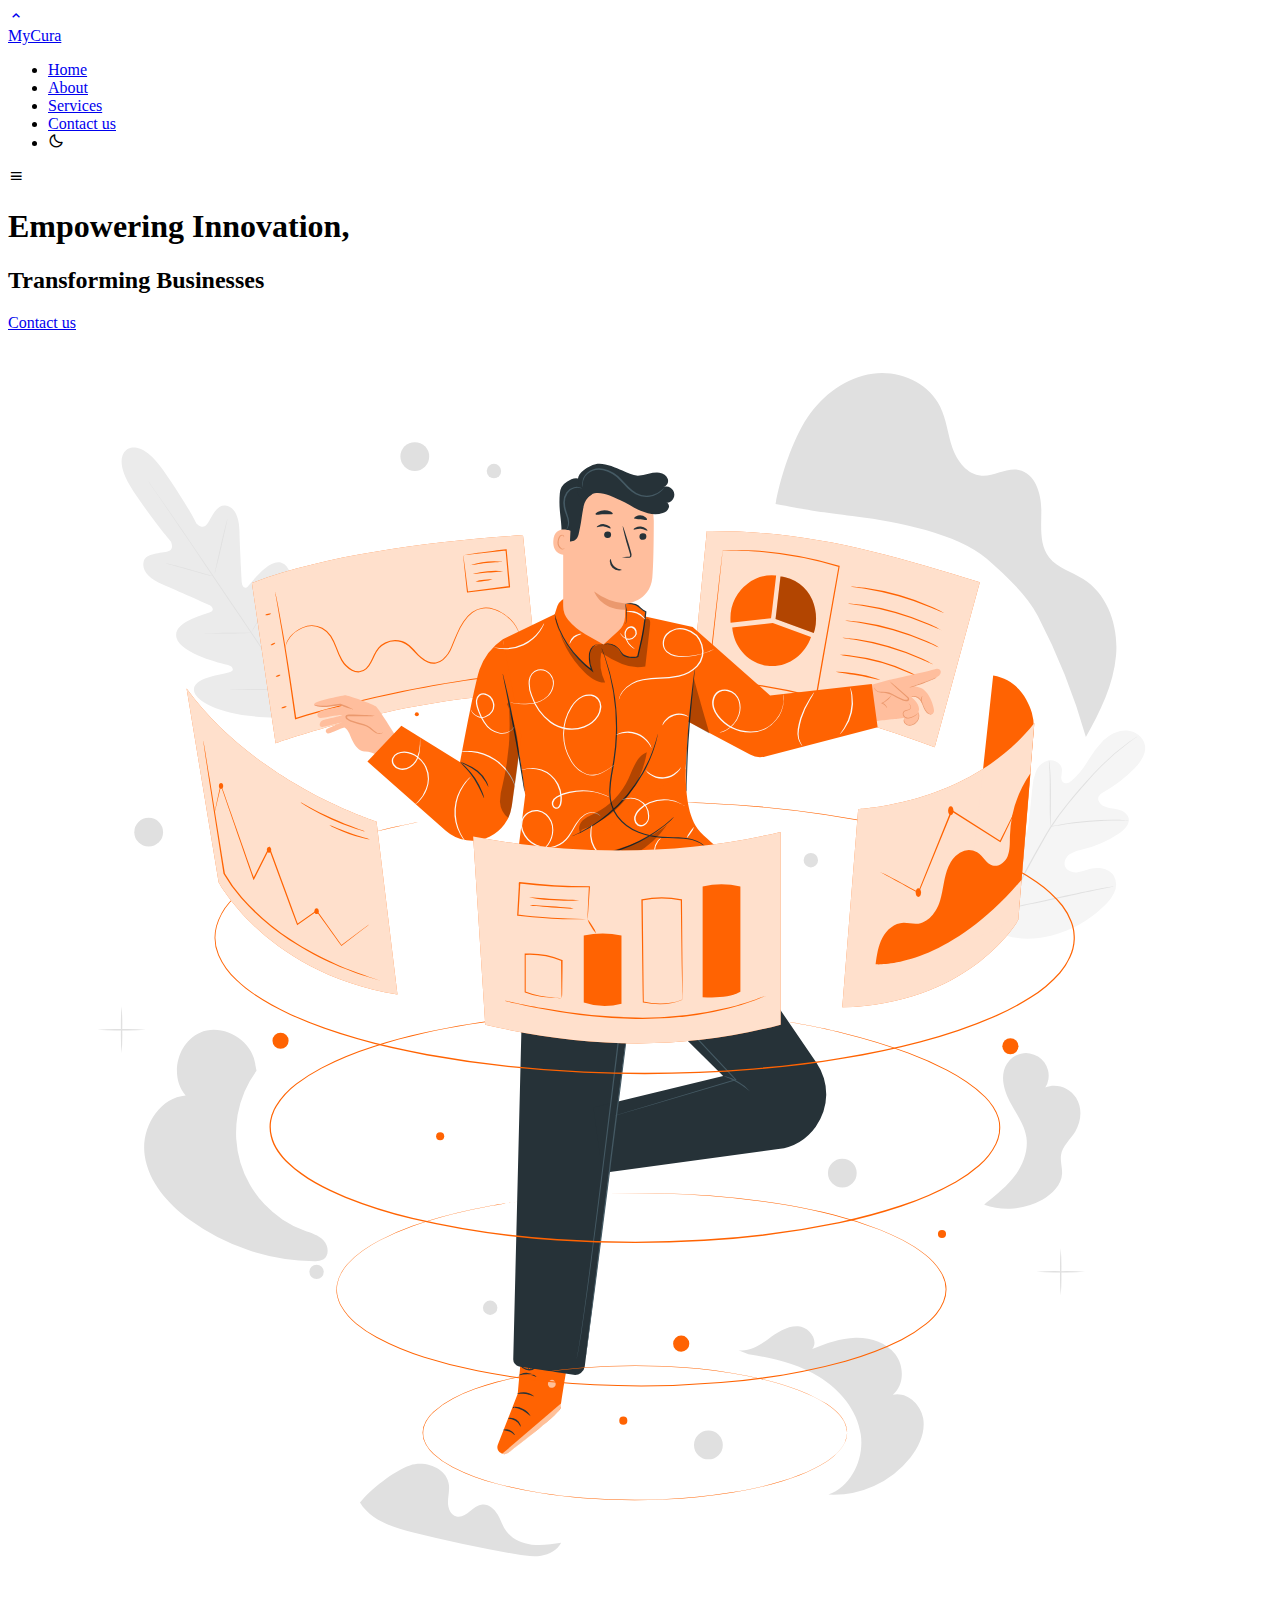
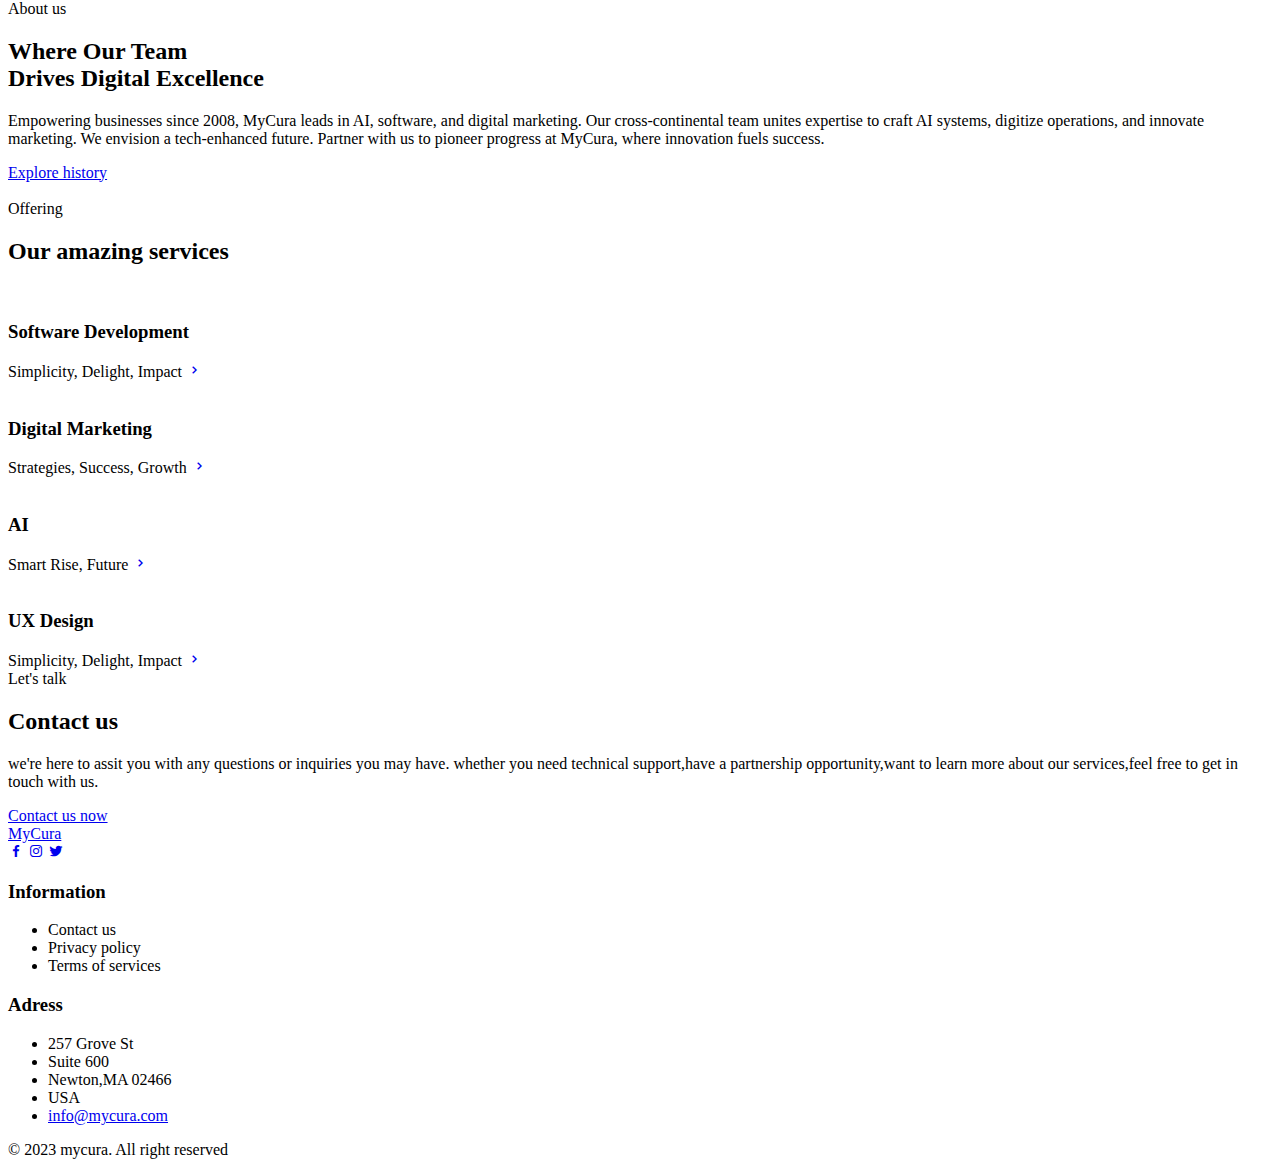
==== Mycura/index.html @ ede81f95 "next set of error fixes" ====
<!DOCTYPE html>
<html lang="en">
    <head>
        <meta charset="UTF-8">
        <meta name="viewport" content="width=device-width, initial-scale=1.0">

        <!--========== BOX ICONS ==========-->
        <link href='https://cdn.jsdelivr.net/npm/boxicons@2.0.5/css/boxicons.min.css' rel='stylesheet'>

        <!--========== CSS ==========-->
        <link rel="stylesheet" href="assets/css/styles.css">
        <a href="https://storyset.com/data"></a>

        <title>MyCura Technologies</title>
    </head>
    <body>

        <!--========== SCROLL TOP ==========-->
        <a href="#" class="scrolltop" id="scroll-top">
            
            <i class='bx bx-chevron-up scrolltop__icon'></i>
        </a>

        <!--========== HEADER ==========-->
        <header class="l-header" id="header">
            <nav class="nav bd-container">
                <a href="#" class="nav__logo">MyCura</a>

                <div class="nav__menu" id="nav-menu">
                    <ul class="nav__list">
                        <li class="nav__item"><a href="#home" class="nav__link active-link">Home</a></li>
                        <li class="nav__item"><a href="#about" class="nav__link">About</a></li>
                        <li class="nav__item"><a href="#services" class="nav__link">Services</a></li>
                     <li class="nav__item"><a href="#contact" class="nav__link">Contact us</a></li>

                        <li><i class='bx bx-moon change-theme' id="theme-button"></i></li>
                    </ul>
                </div>

                <div class="nav__toggle" id="nav-toggle">
                    <i class='bx bx-menu'></i>
                </div>
            </nav>
        </header>

        <main class="l-main">
            <!--========== HOME ==========-->
            <section class="home" id="home">
                <div class="home__container bd-container bd-grid">
                    <div class="home__data">
                       
                        <h1 class="home__title">Empowering Innovation,</h1>
                        <h2 class="home__subtitle">Transforming Businesses</h2>
                        <a href="#" class="button">Contact us</a>
                        
                   
                    </div>

                    <svg class="animated" id="freepik_stories-visual-data" xmlns="http://www.w3.org/2000/svg" viewBox="0 0 500 500" version="1.1" xmlns:xlink="http://www.w3.org/1999/xlink" xmlns:svgjs="http://svgjs.com/svgjs"><style>svg#freepik_stories-visual-data:not(.animated) .animable {opacity: 0;}svg#freepik_stories-visual-data.animated #freepik--background-complete--inject-5 {animation: 1s 1 forwards cubic-bezier(.36,-0.01,.5,1.38) zoomIn;animation-delay: 0s;}svg#freepik_stories-visual-data.animated #freepik--back-screens--inject-5 {animation: 1s 1 forwards cubic-bezier(.36,-0.01,.5,1.38) slideRight,3s Infinite  linear floating;animation-delay: 0s,1s;}svg#freepik_stories-visual-data.animated #freepik--Character--inject-5 {animation: 1s 1 forwards cubic-bezier(.36,-0.01,.5,1.38) slideUp,6s Infinite  linear floating;animation-delay: 0s,1s;}svg#freepik_stories-visual-data.animated #freepik--Lines--inject-5 {animation: 1s 1 forwards cubic-bezier(.36,-0.01,.5,1.38) lightSpeedRight;animation-delay: 0s;}svg#freepik_stories-visual-data.animated #freepik--front-screens--inject-5 {animation: 1s 1 forwards cubic-bezier(.36,-0.01,.5,1.38) slideUp,3s Infinite  linear floating;animation-delay: 0s,1s;}            @keyframes zoomIn {                0% {                    opacity: 0;                    transform: scale(0.5);                }                100% {                    opacity: 1;                    transform: scale(1);                }            }                    @keyframes slideRight {                0% {                    opacity: 0;                    transform: translateX(30px);                }                100% {                    opacity: 1;                    transform: translateX(0);                }            }                    @keyframes floating {                0% {                    opacity: 1;                    transform: translateY(0px);                }                50% {                    transform: translateY(-10px);                }                100% {                    opacity: 1;                    transform: translateY(0px);                }            }                    @keyframes slideUp {                0% {                    opacity: 0;                    transform: translateY(30px);                }                100% {                    opacity: 1;                    transform: inherit;                }            }                    @keyframes lightSpeedRight {              from {                transform: translate3d(50%, 0, 0) skewX(-20deg);                opacity: 0;              }              60% {                transform: skewX(10deg);                opacity: 1;              }              80% {                transform: skewX(-2deg);              }              to {                opacity: 1;                transform: translate3d(0, 0, 0);              }            }        </style><g id="freepik--background-complete--inject-5" class="animable" style="transform-origin: 242.574px 250.272px;"><path d="M124.85,359.34c-2-2.1-4.95-2.9-7.67-3.9A41.21,41.21,0,0,1,98.3,292.26l-.41-2.11c-.93-9.86-12.83-16.92-21.93-13S63.78,294.52,70.28,302c-10.67.88-17.73,13-16.22,23.65s9.26,19.3,17.9,25.63a84.74,84.74,0,0,0,49.21,16.26,6.82,6.82,0,0,0,3.5-.63C127.17,365.44,126.85,361.45,124.85,359.34Z" style="fill: rgb(224, 224, 224); transform-origin: 90.1524px 321.807px;" id="elyvvhpusymaf" class="animable"></path><path d="M422.2,316.21c2.45-4,2.8-9.35.31-13.31s-7.95-5.95-12.2-4a8.93,8.93,0,0,0-15.16-9.45c-2.84,4.39-1.34,10.28,1.1,14.91s5.79,9,6.59,14.13-1.2,10.68-4.36,15-7.37,7.7-11.54,11l-.79.76a28.66,28.66,0,0,0,23-2c3.92-2.17,7.55-5.76,7.81-10.23.14-2.5-.79-5-.41-7.48C417.06,322,420.26,319.36,422.2,316.21Z" style="fill: rgb(224, 224, 224); transform-origin: 405.183px 316.01px;" id="elojqt9mb0gye" class="animable"></path><path d="M207.15,479.69c-3.89-.48-7.79-2.18-10.08-5.36-1.46-2-2.17-4.52-3.44-6.68s-3.48-4.11-6-3.87c-3.86.38-6.47,5.72-10.24,4.78-2.26-.57-3.34-3.23-3.35-5.56s.66-4.66.37-7c-.81-6.51-9.17-9.71-15.41-7.67s-15.7,9.55-19.77,14.7c4.28,7.11,13.05,9.87,21.09,11.89q20.25,5.07,40.85,8.61c3.22.55,6.51,1.08,9.73.57s6.43-2.22,7.92-5.12C215,479.59,211,480.18,207.15,479.69Z" style="fill: rgb(224, 224, 224); transform-origin: 179.025px 466.013px;" id="el5bj092kl41" class="animable"></path><path d="M362,429.55c-1-5.56-6.54-10.46-12-9.18,4.56-3.76,4.59-11.32,1-16s-9.88-6.71-15.79-6.53-11.58,2.25-17.06,4.45c2.69-3.42-1.25-8.76-5.59-9s-8.23,2.47-11.76,5-7.59,5.16-11.89,4.49l4,1.62c9.65,1.46,19.38,3.71,27.73,8.75s15.24,13.26,16.68,22.91-3.64,20.45-12.79,23.83A38.81,38.81,0,0,0,357,445.21C360.44,440.75,363,435.1,362,429.55Z" style="fill: rgb(224, 224, 224); transform-origin: 325.564px 426.609px;" id="eltvcny2u98nh" class="animable"></path><path d="M44.93,285.35a84.65,84.65,0,0,1-.26-9.31,84.77,84.77,0,0,1,.26-9.32,81.89,81.89,0,0,1,.26,9.32A81.78,81.78,0,0,1,44.93,285.35Z" style="fill: rgb(224, 224, 224); transform-origin: 44.9317px 276.035px;" id="eljf4ru6s0dsf" class="animable"></path><path d="M54.56,276a90.5,90.5,0,0,1-9.63.26,90.39,90.39,0,0,1-9.62-.26,87.31,87.31,0,0,1,9.62-.26A87.43,87.43,0,0,1,54.56,276Z" style="fill: rgb(224, 224, 224); transform-origin: 44.935px 275.998px;" id="elkid0n9p28vf" class="animable"></path><path d="M416.42,381.09a81.78,81.78,0,0,1-.26-9.31,81.89,81.89,0,0,1,.26-9.32,84.77,84.77,0,0,1,.26,9.32A84.65,84.65,0,0,1,416.42,381.09Z" style="fill: rgb(224, 224, 224); transform-origin: 416.418px 371.775px;" id="elti7u14upne" class="animable"></path><path d="M426.05,371.77a86,86,0,0,1-9.63.27,85.83,85.83,0,0,1-9.63-.27,90.5,90.5,0,0,1,9.63-.26A90.66,90.66,0,0,1,426.05,371.77Z" style="fill: rgb(224, 224, 224); transform-origin: 416.42px 371.776px;" id="el64mkdp900qn" class="animable"></path><path d="M359.91,61.45a81.89,81.89,0,0,1-.26-9.32,81.78,81.78,0,0,1,.26-9.31,84.65,84.65,0,0,1,.26,9.31A84.77,84.77,0,0,1,359.91,61.45Z" style="fill: rgb(224, 224, 224); transform-origin: 359.908px 52.135px;" id="elcuvcptunuk4" class="animable"></path><path d="M369.54,52.13a87.43,87.43,0,0,1-9.63.26,87.43,87.43,0,0,1-9.63-.26,90.5,90.5,0,0,1,9.63-.26A90.5,90.5,0,0,1,369.54,52.13Z" style="fill: rgb(224, 224, 224); transform-origin: 359.91px 52.1317px;" id="el4ksfc9bit5u" class="animable"></path><circle cx="55.65" cy="197.85" r="5.69" style="fill: rgb(224, 224, 224); transform-origin: 55.65px 197.85px;" id="el4n1tuqwr0mk" class="animable"></circle><path d="M282.76,440.24a5.7,5.7,0,1,1-5.7-5.69A5.69,5.69,0,0,1,282.76,440.24Z" style="fill: rgb(224, 224, 224); transform-origin: 277.06px 440.25px;" id="ellx6l3c2rf4" class="animable"></path><path d="M335.72,332.68A5.69,5.69,0,1,1,330,327,5.69,5.69,0,0,1,335.72,332.68Z" style="fill: rgb(224, 224, 224); transform-origin: 330.03px 332.69px;" id="elgwwwmazr1io" class="animable"></path><path d="M166.61,49.26a5.69,5.69,0,1,1-5.69-5.69A5.69,5.69,0,0,1,166.61,49.26Z" style="fill: rgb(224, 224, 224); transform-origin: 160.92px 49.26px;" id="elmjp1qch94tr" class="animable"></path><circle cx="190.73" cy="385.97" r="2.85" style="fill: rgb(224, 224, 224); transform-origin: 190.73px 385.97px;" id="eldj077oz3dmu" class="animable"></circle><path d="M124.91,371.77a2.85,2.85,0,1,1-2.85-2.84A2.84,2.84,0,0,1,124.91,371.77Z" style="fill: rgb(224, 224, 224); transform-origin: 122.06px 371.78px;" id="elxh9qtbtsgy" class="animable"></path><path d="M195.07,55a2.85,2.85,0,1,1-2.85-2.85A2.86,2.86,0,0,1,195.07,55Z" style="fill: rgb(224, 224, 224); transform-origin: 192.22px 55px;" id="elspmdix4jqdn" class="animable"></path><path d="M320.43,208.94a2.85,2.85,0,1,1-2.85-2.85A2.85,2.85,0,0,1,320.43,208.94Z" style="fill: rgb(224, 224, 224); transform-origin: 317.58px 208.94px;" id="elk2pabve3tr" class="animable"></path><path d="M47.13,46.5s-6.34,3.27,2.54,16.55,14.7,19.68,14.7,19.68,1.67,3.13-1,4-8.89.59-9.72,4.11,2.07,6.66,7.58,9S78.56,107.5,79.64,108s2.21,1.89.46,2.76S64.85,114.67,66.68,121s18.21,10.18,20,10.64,2.28,1.13,2.25,2.08-4.67,1.55-8.47,2.57-8,2.88-6.68,6.44,11.57,10.16,34.42,9.7l10.57-.9,4.68-9.58c8.77-21.1,6.35-33,3.53-35.59s-6.09.7-8.43,3.87-4.59,7.27-5.49,7-1.34-1-1.11-2.86,2.61-18.48-2.61-22.49-13,7.45-14.43,8.77-2.33-.29-2.4-1.45S91.68,84.92,91.56,79,89.71,69.17,86,68.64,80.38,74,78.62,76.19s-4.07-.48-4.07-.48-3.84-7.76-13-20.87S47,46.58,47,46.58" style="fill: rgb(235, 235, 235); transform-origin: 87.2542px 99.0779px;" id="elphsydgtcgkd" class="animable"></path><path d="M119.6,153.93c-6.66-9.65-18.2-27-28.2-41.87s-19-28.28-25.65-38L57.91,62.62c-.92-1.34-1.63-2.39-2.13-3.11-.23-.36-.42-.63-.55-.82s-.17-.29-.17-.29l.2.27.58.8L58,62.55c1.89,2.68,4.59,6.58,7.92,11.41C72.6,83.61,81.69,97,91.68,111.88s21.51,32.23,28.12,41.92" style="fill: rgb(224, 224, 224); transform-origin: 87.43px 106.165px;" id="eld1qpprx56r" class="animable"></path><path d="M62.26,91.5a3.41,3.41,0,0,1,.76.12c.48.09,1.18.25,2,.46,1.71.4,4.07,1,6.65,1.76l6.62,1.91,2,.57a2.61,2.61,0,0,1,.73.24,3.57,3.57,0,0,1-.76-.12c-.48-.09-1.18-.25-2-.46-1.71-.43-4.06-1.08-6.65-1.82L65,92.3l-2-.56A3.64,3.64,0,0,1,62.26,91.5Z" style="fill: rgb(224, 224, 224); transform-origin: 71.64px 94.03px;" id="elgm1uih8y2u" class="animable"></path><path d="M81.7,95.8c-.08,0,1-4.93,2.4-11s2.64-10.92,2.72-10.9-1,4.94-2.4,11S81.79,95.82,81.7,95.8Z" style="fill: rgb(224, 224, 224); transform-origin: 84.26px 84.85px;" id="elt7z09z043oe" class="animable"></path><path d="M96,119.3a3,3,0,0,1,.35-.7l1-1.86c.88-1.57,2.09-3.74,3.34-6.18s2.3-4.69,3-6.32l.89-1.94a3.53,3.53,0,0,1,.36-.69,3.22,3.22,0,0,1-.24.74c-.18.48-.45,1.15-.8,2-.69,1.66-1.72,3.93-3,6.38s-2.49,4.61-3.42,6.15c-.47.77-.86,1.38-1.14,1.8A4,4,0,0,1,96,119.3Z" style="fill: rgb(224, 224, 224); transform-origin: 100.47px 110.455px;" id="elsejrz66tdx9" class="animable"></path><path d="M77.58,119.28a2.85,2.85,0,0,1,.72-.07l2-.08c1.67,0,4-.09,6.5-.12s4.83,0,6.49,0l2,0a3.13,3.13,0,0,1,.72,0,3,3,0,0,1-.72.07l-2,.08c-1.67.05-4,.1-6.5.13s-4.83,0-6.49,0l-2,0A3.42,3.42,0,0,1,77.58,119.28Z" style="fill: rgb(224, 224, 224); transform-origin: 86.795px 119.147px;" id="el1ds4s23q84i" class="animable"></path><path d="M87.58,141.63a5,5,0,0,1,.92-.08l2.52-.11c2.13-.08,5.07-.16,8.32-.23s6.19-.11,8.32-.13h2.53a6.12,6.12,0,0,1,.92,0,3.65,3.65,0,0,1-.92.09l-2.52.1c-2.13.08-5.07.16-8.32.23s-6.19.12-8.33.13H88.5A5.2,5.2,0,0,1,87.58,141.63Z" style="fill: rgb(224, 224, 224); transform-origin: 99.345px 141.357px;" id="elft1zxx9srwb" class="animable"></path><path d="M110.55,141a5.74,5.74,0,0,1,.42-.9l1.24-2.4c1.05-2,2.48-4.83,4-8s2.78-6,3.69-8.1l1.09-2.48a6.17,6.17,0,0,1,.43-.89,5.83,5.83,0,0,1-.31.94c-.23.6-.56,1.46-1,2.52-.86,2.11-2.11,5-3.62,8.16s-3,5.94-4.06,7.94c-.56,1-1,1.8-1.34,2.35A5.63,5.63,0,0,1,110.55,141Z" style="fill: rgb(224, 224, 224); transform-origin: 115.985px 129.615px;" id="el813k18me9q" class="animable"></path><path d="M390.5,237c-11.27-9.83-12.34-25.93-10.32-40.09.33-2.37.34-4.9,1.7-6.86s4.14-3.1,6.15-1.87c1.67,1,2.22,3.15,3,5a14,14,0,0,0,5,5.91c1.43.95,3.25,1.63,4.83,1,2.17-.9,2.71-3.7,2.95-6.07q.68-6.6,1.34-13.2a22,22,0,0,1,1.47-6.93,7.35,7.35,0,0,1,5.13-4.45c2.31-.39,4.95,1.21,5.17,3.57a20.83,20.83,0,0,1-.25,2.94,2.49,2.49,0,0,0,1.2,2.49,2.85,2.85,0,0,0,2.71-.8,31.48,31.48,0,0,0,6.55-7.9,43.74,43.74,0,0,1,6.2-8.2c2.49-2.36,5.77-4.09,9.17-3.92s6.77,2.65,7.27,6-1.81,6.59-4.21,9.05a52.84,52.84,0,0,1-12.09,9.27,4.42,4.42,0,0,0-2.05,1.78c-.68,1.52.64,3.24,2.14,3.92,1.69.78,3.62.8,5.44,1.22s3.72,1.44,4.23,3.25c.71,2.52-1.58,4.83-3.75,6.27a45.27,45.27,0,0,1-14.18,6.27,15.33,15.33,0,0,0-5.22,1.88c-1.53,1.06-2.61,3.09-1.94,4.85s2.78,2.52,4.64,2.38a33.47,33.47,0,0,0,5.39-1.42c3.37-.88,7.53-.2,9.31,2.82a7.53,7.53,0,0,1,.08,6.69,17.37,17.37,0,0,1-4.2,5.45,45.76,45.76,0,0,1-20.84,11.52c-7.8,1.8-14.85,1.75-22-1.79" style="fill: rgb(245, 245, 245); transform-origin: 414.597px 198.798px;" id="elfd62erxgrik" class="animable"></path><path d="M395.13,228.47A211.38,211.38,0,0,1,406,206.61l3.14-5.58c1-1.83,2.06-3.64,3.17-5.36a107.59,107.59,0,0,1,7-9.48c2.36-2.9,4.7-5.58,6.91-8.06s4.33-4.75,6.34-6.74a85.09,85.09,0,0,1,10.17-8.68c1.28-.92,2.3-1.61,3-2.06l.79-.52.28-.16a1.31,1.31,0,0,1-.25.2l-.77.55c-.68.48-1.68,1.19-2.94,2.13a90.07,90.07,0,0,0-10.06,8.76c-2,2-4.08,4.28-6.28,6.76s-4.53,5.17-6.87,8.08a106.42,106.42,0,0,0-6.91,9.46c-1.1,1.7-2.12,3.5-3.15,5.34l-3.14,5.58a219.26,219.26,0,0,0-10.85,21.8" style="fill: rgb(224, 224, 224); transform-origin: 420.965px 194.3px;" id="elo3bjzj3le5i" class="animable"></path><path d="M412.41,195.67a4.92,4.92,0,0,1-.12-1c-.06-.67-.1-1.63-.14-2.83-.08-2.38-.08-5.68-.07-9.31s0-6.93-.14-9.31c-.06-1.19-.11-2.15-.16-2.81a4.85,4.85,0,0,1,0-1,4.5,4.5,0,0,1,.19,1c.1.66.2,1.62.29,2.81.2,2.38.3,5.68.28,9.33s0,6.83-.06,9.31v2.82A5.34,5.34,0,0,1,412.41,195.67Z" style="fill: rgb(224, 224, 224); transform-origin: 412.148px 182.54px;" id="elxivwyzn5atf" class="animable"></path><path d="M443.35,193.27a6.79,6.79,0,0,1-1.22,0c-.79,0-1.93,0-3.33,0-2.81,0-6.69.14-11,.48s-8.14.82-10.92,1.25c-1.39.2-2.51.4-3.29.53a6.63,6.63,0,0,1-1.21.16,5.86,5.86,0,0,1,1.18-.33c.77-.18,1.89-.43,3.28-.67,2.77-.51,6.64-1,10.93-1.38a107.27,107.27,0,0,1,11-.35c1.41,0,2.55.1,3.34.17A6,6,0,0,1,443.35,193.27Z" style="fill: rgb(224, 224, 224); transform-origin: 427.865px 194.315px;" id="elh37pq1t1ty" class="animable"></path><path d="M395.56,228a1.79,1.79,0,0,1-.17-.39c-.1-.31-.24-.69-.4-1.15-.34-1-.8-2.47-1.34-4.29-1.09-3.63-2.44-8.69-3.85-14.3s-2.71-10.69-3.72-14.34c-.49-1.77-.9-3.23-1.21-4.32-.13-.47-.23-.86-.32-1.18a2,2,0,0,1-.09-.42,1.34,1.34,0,0,1,.17.4l.4,1.15c.35,1,.81,2.47,1.35,4.28,1.09,3.64,2.43,8.7,3.84,14.31s2.71,10.68,3.72,14.34c.5,1.77.91,3.23,1.21,4.32l.33,1.17A1.23,1.23,0,0,1,395.56,228Z" style="fill: rgb(224, 224, 224); transform-origin: 390.01px 207.805px;" id="elwsmqv1dihb" class="animable"></path><path d="M437.27,219.31a2.52,2.52,0,0,1-.42.12l-1.21.26-4.47.94c-3.77.79-9,1.94-14.71,3.21s-10.95,2.39-14.74,3.1c-1.9.35-3.43.63-4.5.79l-1.23.19a1.17,1.17,0,0,1-.43,0l.42-.12,1.21-.26,4.47-.94c3.77-.79,9-1.94,14.71-3.22s10.95-2.38,14.74-3.09c1.9-.36,3.43-.63,4.5-.79l1.23-.19A1.17,1.17,0,0,1,437.27,219.31Z" style="fill: rgb(224, 224, 224); transform-origin: 416.415px 223.615px;" id="el8sf21xi4e4" class="animable"></path><path d="M303.63,68c1.81-10.42,6.78-25.65,12.73-34.39S331.48,18,342,16.5,364,20,368.7,29.43c2.53,5.07,3,10.91,4.84,16.26s5.88,10.72,11.53,11.15c5,.39,9.83-3.22,14.75-2.26,6.42,1.25,8.89,9.15,8.93,15.68s-.9,13.79,3.12,18.94c3.28,4.22,8.91,5.67,13.44,8.5,9.81,6.12,14,18.75,13,30.27s-6.3,22.18-11.93,32.27a252.86,252.86,0,0,0-19-47.88c-4.55-8.72-12.86-16.13-20.21-22.66-11.29-10-36.06-14.81-51.05-16.65s-17.63-2.24-32.46-5" style="fill: rgb(224, 224, 224); transform-origin: 371.042px 88.2386px;" id="elqbibvw5kaz" class="animable"></path></g><g id="freepik--back-screens--inject-5" class="animable" style="transform-origin: 240.455px 121.487px;"><path d="M203.71,80.3c-37.07,2.69-77.55,7.6-107.23,19l9.38,63.43s57.52-20.59,104.33-19.16Z" style="fill: #FF6302; transform-origin: 153.335px 121.515px;" id="ellte21umtib" class="animable"></path><g id="eljgarkvu42v"><g style="opacity: 0.8; transform-origin: 153.335px 121.515px;" class="animable" id="eln9j5hd2vk6a"><path d="M203.71,80.3c-37.07,2.69-77.55,7.6-107.23,19l9.38,63.43s57.52-20.59,104.33-19.16Z" style="fill: rgb(255, 255, 255); transform-origin: 153.335px 121.515px;" id="elvoqv8yl8c4" class="animable"></path></g></g><path d="M201,135.2l-.36.06-1.05.15-4,.5c-1.76.21-3.91.47-6.4.83s-5.33.72-8.45,1.24c-12.51,1.93-29.73,5.12-48.43,10-6.5,1.68-12.77,3.41-18.5,5.21l-.29.08,0-.29c-2-14.54-3.94-27.08-5.43-36-.76-4.42-1.37-8-1.79-10.41-.21-1.19-.37-2.12-.49-2.78,0-.3-.08-.54-.11-.72a.8.8,0,0,1,0-.25,1,1,0,0,1,.07.24c0,.18.09.42.16.71.13.66.32,1.58.57,2.77.48,2.41,1.15,5.94,1.93,10.38,1.58,8.88,3.58,21.42,5.62,36l-.33-.2c5.75-1.82,12-3.56,18.53-5.24a472.25,472.25,0,0,1,48.5-9.82c3.13-.49,6-.82,8.47-1.15s4.65-.57,6.41-.75l4.06-.41,1.06-.09A1.39,1.39,0,0,1,201,135.2Z" style="fill: #FF6302; transform-origin: 153.345px 128.045px;" id="elzg5v4dkoao" class="animable"></path><path d="M202.3,119.78s-.14-.44-.43-1.27a13.31,13.31,0,0,0-1.91-3.27,16.61,16.61,0,0,0-4.5-3.95c-.48-.32-1.05-.56-1.6-.85a14.32,14.32,0,0,0-1.81-.65,9.9,9.9,0,0,0-4.13-.4,8.6,8.6,0,0,0-4.2,1.65,14.23,14.23,0,0,0-3.36,3.65c-2,2.89-3.21,6.41-4.71,10.06a12.49,12.49,0,0,1-3.49,5,6.55,6.55,0,0,1-2.89,1.39,5.87,5.87,0,0,1-3.26-.38c-4.22-1.67-6.1-6.54-10.37-8a8.37,8.37,0,0,0-6.33.52,8.1,8.1,0,0,0-2.51,1.94,13,13,0,0,0-1.67,2.68c-.95,1.88-1.67,4-3.28,5.45a4.88,4.88,0,0,1-2.88,1.29,5.75,5.75,0,0,1-3-.64,10.87,10.87,0,0,1-4.14-4.07,36,36,0,0,1-2.19-5,23.53,23.53,0,0,0-2.17-4.51,9,9,0,0,0-3.31-3.08,8.6,8.6,0,0,0-7.6-.22,12.85,12.85,0,0,0-4.83,3.48,9.37,9.37,0,0,0-1.81,3.31c-.26.83-.29,1.3-.33,1.29a5.66,5.66,0,0,1,.23-1.32,9,9,0,0,1,1.75-3.41,13,13,0,0,1,4.87-3.62,8.88,8.88,0,0,1,7.89.17,9.34,9.34,0,0,1,3.48,3.18,23.72,23.72,0,0,1,2.23,4.58,36.14,36.14,0,0,0,2.19,4.91,10.33,10.33,0,0,0,4,3.88,5.27,5.27,0,0,0,2.75.59,4.45,4.45,0,0,0,2.59-1.18c1.48-1.35,2.2-3.39,3.15-5.3a13.45,13.45,0,0,1,1.74-2.8,8.58,8.58,0,0,1,2.67-2.06,8.87,8.87,0,0,1,6.73-.55c2.27.75,3.9,2.5,5.41,4.08a15.13,15.13,0,0,0,5,4,5.37,5.37,0,0,0,3,.35,6.14,6.14,0,0,0,2.67-1.28,12.18,12.18,0,0,0,3.36-4.8c1.49-3.61,2.8-7.18,4.8-10.11a14.17,14.17,0,0,1,3.48-3.74,9.08,9.08,0,0,1,4.39-1.69,10.3,10.3,0,0,1,4.26.45,14.44,14.44,0,0,1,1.85.69,17.24,17.24,0,0,1,6.13,5,12.83,12.83,0,0,1,1.85,3.37,9.29,9.29,0,0,1,.26,1A2.12,2.12,0,0,1,202.3,119.78Z" style="fill: #FF6302; transform-origin: 155.955px 121.837px;" id="el28jbjcdqcjej" class="animable"></path><path d="M104.05,111.45c0,.14-.46.35-1.08.47s-1.15.1-1.17,0,.45-.35,1.07-.47S104,111.31,104.05,111.45Z" style="fill: #FF6302; transform-origin: 102.925px 111.678px;" id="elbfdj8w78au7" class="animable"></path><path d="M105.69,123c.06.14-.3.43-.81.67s-1,.32-1,.19.31-.42.82-.66S105.63,122.9,105.69,123Z" style="fill: #FF6302; transform-origin: 104.788px 123.438px;" id="el8chnijdbagg" class="animable"></path><path d="M107.74,135.69c0,.14-.33.39-.84.57s-1,.21-1,.08.33-.39.84-.57S107.69,135.56,107.74,135.69Z" style="fill: #FF6302; transform-origin: 106.82px 136.015px;" id="elp21qinwm1ui" class="animable"></path><path d="M110.2,148.13c0,.14-.39.4-1,.57s-1.06.22-1.1.08.38-.39.94-.57S110.15,148,110.2,148.13Z" style="fill: #FF6302; transform-origin: 109.149px 148.456px;" id="eltpx8t32fsj" class="animable"></path><path d="M180.11,88.36a5.19,5.19,0,0,1,1.21-.28c.8-.13,2-.31,3.45-.52,3-.42,7.21-1,12.26-1.59l.24,0,0,.24c.39,4.26.85,9.16,1.33,14.36l0,.22,0,.25-.25,0-16.57,2-.23,0,0-.22c-.46-4.35-.85-8-1.13-10.59-.12-1.22-.21-2.19-.29-2.93a8.4,8.4,0,0,1-.06-1,9,9,0,0,1,.18,1.06c.11.74.24,1.73.41,3,.33,2.58.78,6.16,1.33,10.46l-.25-.2,16.57-2.11-.23.28,0-.21c-.46-5.2-.89-10.11-1.27-14.37l.26.21Z" style="fill: #FF6302; transform-origin: 189.335px 94.505px;" id="el4b8n40mzfu8" class="animable"></path><path d="M195.51,90.88c0,.16-2.85.15-6.33.53s-6.27,1-6.31.81a30.76,30.76,0,0,1,12.64-1.34Z" style="fill: #FF6302; transform-origin: 189.19px 91.487px;" id="el5l7v0zuan2e" class="animable"></path><path d="M195.69,94.6c0,.15-2.66.25-5.91.57s-5.89.72-5.92.57a23.18,23.18,0,0,1,5.87-1.09A22.82,22.82,0,0,1,195.69,94.6Z" style="fill: #FF6302; transform-origin: 189.775px 95.1006px;" id="el3zo8u9s1197" class="animable"></path><path d="M191.72,97.84a10.94,10.94,0,0,1-3.38.69,11.67,11.67,0,0,1-3.43.18,11.28,11.28,0,0,1,3.37-.69A11.74,11.74,0,0,1,191.72,97.84Z" style="fill: #FF6302; transform-origin: 188.315px 98.275px;" id="elnilpfcabhi" class="animable"></path><path d="M384.43,99c-36.3-11.06-66.93-20.51-108-20.25l-6.28,64.63c42.71,3.78,57,6.58,96.42,20.85Z" style="fill: #FF6302; transform-origin: 327.29px 121.487px;" id="el20c8a63ubnw" class="animable"></path><g id="elspp4v5b1k5a"><g style="opacity: 0.8; transform-origin: 327.29px 121.487px;" class="animable" id="elswoshkyugl"><path d="M384.43,99c-36.3-11.06-66.93-20.51-108-20.25l-6.28,64.63c42.71,3.78,57,6.58,96.42,20.85Z" style="fill: rgb(255, 255, 255); transform-origin: 327.29px 121.487px;" id="elal87yjhg6mv" class="animable"></path></g></g><path d="M302.25,110.07l1.6-13.71a16.05,16.05,0,0,0-11.19,3.1A16.82,16.82,0,0,0,285.78,113a19.67,19.67,0,0,0,.05,2,.07.07,0,0,0,0,0h0l16-1.8Z" style="fill: #FF6302; transform-origin: 294.812px 105.64px;" id="elmn3c9vh7o9" class="animable"></path><path d="M318.8,107.83A15.51,15.51,0,0,0,307.39,97l-.48-.1-.31-.07-.94-.14h-.08L304,110.34l-.38,3.22,15.12,5.52h0a17.32,17.32,0,0,0,.78-3.51A18.87,18.87,0,0,0,318.8,107.83Z" style="fill: #FF6302; transform-origin: 311.632px 107.885px;" id="elmcyuc3gulkl" class="animable"></path><g id="el0ocdfh1hvo"><g style="opacity: 0.3; transform-origin: 311.632px 107.885px;" class="animable" id="el69wmo0so4c2"><path d="M318.8,107.83A15.51,15.51,0,0,0,307.39,97l-.48-.1-.31-.07-.94-.14h-.08L304,110.34l-.38,3.22,15.12,5.52h0a17.32,17.32,0,0,0,.78-3.51A18.87,18.87,0,0,0,318.8,107.83Z" id="eljxg84vsvme" class="animable" style="transform-origin: 311.632px 107.885px;"></path></g></g><path d="M302.48,115.1l-16,1.8c.67,7.76,6.33,14.19,13.93,15.13s14.73-4,17.23-11.4l-15.12-5.52" style="fill: #FF6302; transform-origin: 302.06px 123.622px;" id="eltrswk05fzk8" class="animable"></path><path d="M370.4,111.28a8.62,8.62,0,0,1-1.41-.57c-.89-.41-2.19-1-3.81-1.65a116.38,116.38,0,0,0-12.88-4.52,117.56,117.56,0,0,0-13.34-3c-1.72-.28-3.13-.48-4.1-.61a7.76,7.76,0,0,1-1.5-.26,9.78,9.78,0,0,1,1.53.06c1,.07,2.39.22,4.13.45a96.28,96.28,0,0,1,26.31,7.5c1.6.72,2.88,1.34,3.75,1.8A9,9,0,0,1,370.4,111.28Z" style="fill: #FF6302; transform-origin: 351.88px 105.971px;" id="elkdsdylrl7z" class="animable"></path><path d="M369.3,118a9.49,9.49,0,0,1-1.41-.58c-.89-.4-2.19-1-3.81-1.64a113.36,113.36,0,0,0-26.22-7.48c-1.72-.28-3.13-.48-4.1-.61a10.4,10.4,0,0,1-1.5-.26,7.39,7.39,0,0,1,1.53.06c1,.06,2.39.21,4.13.44a96.62,96.62,0,0,1,13.42,2.82,98.25,98.25,0,0,1,12.89,4.69c1.6.72,2.88,1.34,3.75,1.8A7.43,7.43,0,0,1,369.3,118Z" style="fill: #FF6302; transform-origin: 350.78px 112.707px;" id="elnv5yumc7438" class="animable"></path><path d="M368.2,124.77a8.62,8.62,0,0,1-1.41-.57c-.89-.4-2.19-1-3.81-1.65A118.49,118.49,0,0,0,350.1,118a119.79,119.79,0,0,0-13.34-3c-1.72-.27-3.12-.48-4.1-.61a7.76,7.76,0,0,1-1.5-.26,9.78,9.78,0,0,1,1.53.06c1,.07,2.39.22,4.13.45a96.62,96.62,0,0,1,13.42,2.82,95.42,95.42,0,0,1,12.89,4.69c1.6.72,2.88,1.34,3.75,1.8A7.91,7.91,0,0,1,368.2,124.77Z" style="fill: #FF6302; transform-origin: 349.68px 119.446px;" id="eloabnxw1z24" class="animable"></path><path d="M366,131.52a9.82,9.82,0,0,1-1.37-.57c-.86-.41-2.12-1-3.68-1.64a107.88,107.88,0,0,0-25.44-7.49c-1.68-.28-3-.48-4-.61a7.46,7.46,0,0,1-1.46-.26,8,8,0,0,1,1.49.06c.95.06,2.32.21,4,.45a91.3,91.3,0,0,1,13.05,2.82A93.27,93.27,0,0,1,361.1,129c1.55.72,2.79,1.34,3.62,1.8A7.8,7.8,0,0,1,366,131.52Z" style="fill: #FF6302; transform-origin: 348.025px 126.229px;" id="elcfczsjwy4jk" class="animable"></path><path d="M361.22,136.9a7.64,7.64,0,0,1-1.23-.49l-3.31-1.47a80.57,80.57,0,0,0-22.82-6.51l-3.59-.5a8.08,8.08,0,0,1-1.31-.23,5.66,5.66,0,0,1,1.33,0c.86,0,2.09.16,3.61.33a69.5,69.5,0,0,1,22.93,6.54c1.39.66,2.49,1.22,3.25,1.63A6.3,6.3,0,0,1,361.22,136.9Z" style="fill: #FF6302; transform-origin: 345.09px 132.28px;" id="eldln08gtz5pl" class="animable"></path><path d="M345.09,137.66a17,17,0,0,1-2.58-.53c-1.58-.37-3.77-.85-6.21-1.26s-4.67-.73-6.28-1a15.43,15.43,0,0,1-2.6-.45,12.19,12.19,0,0,1,2.64.08c1.63.14,3.87.38,6.33.81a56.45,56.45,0,0,1,6.21,1.42A11.6,11.6,0,0,1,345.09,137.66Z" style="fill: #FF6302; transform-origin: 336.255px 136.021px;" id="elo04h89fxqn8" class="animable"></path><path d="M282.68,86.37l.84-.05,2.5-.08c2.2,0,5.4,0,9.48.21a151.6,151.6,0,0,1,33.3,6l.18.06,0,.19c-2.5,14.33-5.48,31.36-8.66,49.58-.13.74-.26,1.48-.39,2.2l0,.28-.28-.07a216.25,216.25,0,0,0-22.23-4.59c-7.17-1.1-14-1.88-20.38-2.28l-.25,0,0-.24c1.75-15.29,3.22-28.09,4.25-37.1.52-4.46.94-8,1.22-10.4.14-1.18.26-2.09.33-2.73,0-.29.07-.52.09-.7s0-.23,0-.22a1.18,1.18,0,0,1,0,.25c0,.18,0,.42-.07.72-.06.65-.16,1.58-.28,2.78-.25,2.44-.63,6-1.1,10.46-1,9-2.36,21.75-4,37l-.22-.25c6.39.38,13.25,1.15,20.43,2.24a217.17,217.17,0,0,1,22.29,4.58l-.32.21c.13-.72.26-1.46.39-2.2,3.21-18.22,6.21-35.24,8.73-49.56l.15.25a154.65,154.65,0,0,0-33.18-6.13c-4.06-.27-7.28-.34-9.44-.33h-3.36Z" style="fill: #FF6302; transform-origin: 302.885px 115.5px;" id="elcaghh5auywk" class="animable"></path></g><g id="freepik--Character--inject-5" class="animable animator-active" style="transform-origin: 245.006px 248.039px;"><polyline points="243.04 218.44 278.44 226.28 283.85 218.44 282.98 208.35 277.6 203.43 259.06 203.43 241.74 219.03" style="fill: #FF6302; transform-origin: 262.795px 214.855px;" id="el9k67mvfrrf6" class="animable"></polyline><g id="elvn6id4veknl"><g style="opacity: 0.3; transform-origin: 262.795px 214.855px;" class="animable" id="eli3rpdwtefq"><polyline points="243.04 218.44 278.44 226.28 283.85 218.44 282.98 208.35 277.6 203.43 259.06 203.43 241.74 219.03" id="elqm55yxkc99i" class="animable" style="transform-origin: 262.795px 214.855px;"></polyline></g></g><path d="M297,145.54l44.69-6,7-2s16.11-3.54,17.61-4.08c1.74-.62,2.46.07,2.64.72.29,1-.69,2.17-2.17,2.75-.5.2-8.67,3-8.67,3a20,20,0,0,1,2.76.8c1.95.66,3.82,3.18,4.76,6.12s.95,3.84-.18,4.26a1.57,1.57,0,0,1-1.3-.18,3.1,3.1,0,0,1-1.34-1.68c-1.57-4.69-4.5-5.06-4.5-5.06l-.92.26s3,2.11,3,4.67a2.86,2.86,0,0,1-.24,1.09,3.87,3.87,0,0,1-4.31,5.09c-.64-.12-1.34-.5-1.43-1.14a2,2,0,0,1,.21-1,4.64,4.64,0,0,0,.16-.53l-2.68.37s-6.07.5-8.68,1l-41.84,12.6A10.84,10.84,0,0,1,288,159.22h0A10.83,10.83,0,0,1,297,145.54Z" style="fill: rgb(255, 190, 157); transform-origin: 328.292px 150.143px;" id="elc8zhlz0wmys" class="animable"></path><path d="M342.74,140.66a2.25,2.25,0,0,0,1.93,1.78c.92.19,1.88.07,2.81.19,2.78.38,4.95,2.91,7.74,3.15.39,0,.89,0,1-.42s-.19-.67-.46-.91l-7-6.17" style="fill: rgb(255, 190, 157); transform-origin: 349.492px 142.03px;" id="elut6tklmse9" class="animable"></path><path d="M348.79,138.28a4.81,4.81,0,0,1,.82.59c.5.41,1.23,1,2.11,1.76l3.09,2.65.88.77c.27.27.73.5.81,1.14a.79.79,0,0,1-.48.74,1.64,1.64,0,0,1-.75.12,5.59,5.59,0,0,1-1.34-.27,35.69,35.69,0,0,1-4.47-2.26,6.84,6.84,0,0,0-2-.66c-.65-.1-1.29-.08-1.87-.12a3.29,3.29,0,0,1-2.55-1.1c-.41-.57-.33-1-.31-1a2.91,2.91,0,0,0,.47.84,3.13,3.13,0,0,0,2.4.86,18.71,18.71,0,0,1,1.92.06,7.39,7.39,0,0,1,2.14.65,40.47,40.47,0,0,0,4.42,2.21,5.89,5.89,0,0,0,1.21.24c.39,0,.72-.11.68-.31s-.32-.52-.62-.78l-.88-.78-3-2.74-2-1.88C349,138.57,348.76,138.31,348.79,138.28Z" style="fill: rgb(235, 153, 110); transform-origin: 349.605px 142.167px;" id="eln2877dp1lh" class="animable"></path><path d="M357.35,144.39a3.77,3.77,0,0,1,1.76,0,2.91,2.91,0,0,1,1.53,1,7.37,7.37,0,0,1,1.1,2.09,12.26,12.26,0,0,0,1,2.22,3.9,3.9,0,0,0,1.46,1.41,1.5,1.5,0,0,0,1.37,0c.29-.15.4-.3.39-.31s-.16.08-.44.19a1.49,1.49,0,0,1-1.21-.12,3.88,3.88,0,0,1-1.3-1.36,12.74,12.74,0,0,1-1-2.19,7.36,7.36,0,0,0-1.18-2.16,3.13,3.13,0,0,0-1.71-1.09,2.86,2.86,0,0,0-1.37,0C357.49,144.27,357.34,144.37,357.35,144.39Z" style="fill: rgb(235, 153, 110); transform-origin: 361.655px 147.631px;" id="el716kcbp7r5f" class="animable"></path><path d="M367.39,136.7a8.89,8.89,0,0,0-1.63.55l-3.88,1.43L358,140.05a8.34,8.34,0,0,0-1.6.61,8,8,0,0,0,1.68-.38c1-.29,2.42-.73,3.94-1.28s2.89-1.09,3.86-1.52A7.53,7.53,0,0,0,367.39,136.7Z" style="fill: rgb(235, 153, 110); transform-origin: 361.895px 138.68px;" id="eli8rw8m0cd8i" class="animable"></path><path d="M356.17,146.88s.12.16.35.41a1.59,1.59,0,0,1,.51,1.23.85.85,0,0,1-.53.66,4.8,4.8,0,0,1-1.08.3,1.91,1.91,0,0,0-1.21.64,1.66,1.66,0,0,0-.2,1.47,1.86,1.86,0,0,0,1,1.08,2.25,2.25,0,0,0,1.34.2,7.61,7.61,0,0,0,2.07-.77,4.42,4.42,0,0,0,1.2-.89,1.14,1.14,0,0,0,.28-.47s-.13.15-.38.37a5,5,0,0,1-1.21.77,7.88,7.88,0,0,1-2,.68,1.84,1.84,0,0,1-2-1.07,1.33,1.33,0,0,1,.14-1.17,1.61,1.61,0,0,1,1-.53,4.89,4.89,0,0,0,1.14-.36,1.13,1.13,0,0,0,.64-.88,1.71,1.71,0,0,0-.65-1.36C356.35,147,356.18,146.86,356.17,146.88Z" style="fill: rgb(235, 153, 110); transform-origin: 356.911px 149.888px;" id="elyiw6ttswsd" class="animable"></path><path d="M355.21,152.45s-.19,0-.44.21a1.5,1.5,0,0,0-.5,1.24,2,2,0,0,0,1.19,1.59,3.25,3.25,0,0,0,2.42,0,3.92,3.92,0,0,0,1.93-1.47,3.76,3.76,0,0,0,.65-1.86,3.43,3.43,0,0,0-.15-1.32,1.08,1.08,0,0,0-.2-.44,6.94,6.94,0,0,1,.11,1.73,3.7,3.7,0,0,1-2.45,3,3,3,0,0,1-2.18,0,1.75,1.75,0,0,1-1.08-1.32,1.42,1.42,0,0,1,.35-1.12C355.06,152.54,355.23,152.48,355.21,152.45Z" style="fill: rgb(235, 153, 110); transform-origin: 357.368px 153.062px;" id="elps12ha3om5n" class="animable"></path><path d="M347.78,148.78s0-.32-.29-.78a3.28,3.28,0,0,0-1.63-1.33l0,.3a8,8,0,0,0,1-.56,7.39,7.39,0,0,0,2.8-2.89,19,19,0,0,1-3,2.6c-.34.21-.67.4-1,.56l-.34.18.36.12a3.42,3.42,0,0,1,1.57,1.14C347.62,148.51,347.73,148.79,347.78,148.78Z" style="fill: rgb(235, 153, 110); transform-origin: 347.49px 146.15px;" id="elynczn6jey1q" class="animable"></path><path d="M361.69,144c-.06-.06-.53.46-.59,1.29s.34,1.4.42,1.35-.13-.61-.07-1.33S361.78,144.06,361.69,144Z" style="fill: rgb(235, 153, 110); transform-origin: 361.401px 145.319px;" id="elsxed5hecrb" class="animable"></path><path d="M153.18,159.55s-6.52-10.57-7.68-11.47-11.49-4.68-12.37-4.4-13.4,2.41-12,3.9,10.17-.13,10.17-.13l1.18.59s-7.55,1.2-9.14,2.12-1,2.63.43,2.49,7.93-1.41,8.32-1.14-7.13,1.77-7.94,2.24c-1.09.65-1.2,2.58.18,2.49.81-.06,7.9-1.89,7.9-1.89a61.14,61.14,0,0,0-6.14,2.66c-.85.81-.18,2,1,1.76.84-.18,4.81-2.08,5.93-2.32,0,0,1,.28,2,2.4.44,1,2.46,7.15,6.15,7.07,3.27-.07,6.48,2.62,6.48,2.62Z" style="fill: rgb(255, 190, 157); transform-origin: 137.1px 156.103px;" id="elgmvl98xof4l" class="animable"></path><path d="M121.19,147.61a5.72,5.72,0,0,0,2.28.63,13,13,0,0,0,2.58.11c1-.11,2-.25,3.1-.41l2.34-.34h-.14a32.68,32.68,0,0,0,5.4,1.69,34.37,34.37,0,0,0-5.21-2.22l-.06,0h-.08l-2.32.31-3.07.45a16.2,16.2,0,0,1-2.5,0C122.09,147.73,121.21,147.52,121.19,147.61Z" style="fill: rgb(235, 153, 110); transform-origin: 128.97px 148.18px;" id="el1eh1x1mrqkg" class="animable"></path><path d="M148.29,158.3a2.51,2.51,0,0,1-2.91,0c-.89-.54-1.58-1.36-2.43-2-2.54-1.8-6.21-1.37-8.67-3.29-.34-.26-.68-.7-.49-1.09s.66-.4,1.07-.39l10.31.24" style="fill: rgb(255, 190, 157); transform-origin: 141.013px 155.146px;" id="elftutdwy92f" class="animable"></path><path d="M145.17,151.81a4.71,4.71,0,0,0-1.11-.14c-.72,0-1.76-.11-3-.16l-4.51-.18-1.31,0a2,2,0,0,0-1.51.32.88.88,0,0,0-.17,1,1.76,1.76,0,0,0,.52.67,6.87,6.87,0,0,0,1.29.79,39.72,39.72,0,0,0,5.35,1.53,7.87,7.87,0,0,1,2.11,1c.6.41,1.1.91,1.61,1.32a3.65,3.65,0,0,0,2.9,1c.77-.14,1-.56,1-.56a3.22,3.22,0,0,1-1,.34,3.58,3.58,0,0,1-2.6-1.12c-.47-.41-1-.93-1.6-1.4a8,8,0,0,0-2.23-1.08,45.34,45.34,0,0,1-5.25-1.54,6.6,6.6,0,0,1-1.18-.71c-.33-.27-.49-.64-.31-.78s.65-.17,1.09-.16l1.3,0,4.52,0c1.28,0,2.32,0,3,0A4.21,4.21,0,0,0,145.17,151.81Z" style="fill: rgb(235, 153, 110); transform-origin: 140.907px 155.137px;" id="elik7uqz0t5vl" class="animable"></path><path d="M204,393.78,201.63,420l-7.87,20.21a2.7,2.7,0,0,0,1.71,3.55h0a2.7,2.7,0,0,0,2.44-.42c4.43-3.37,20.66-15.87,20.73-17.8C218.72,423.31,223,398,223,398Z" style="fill: #FF6302; transform-origin: 208.289px 418.833px;" id="eletf61coqxj" class="animable"></path><g id="el7n4xciz6jh9"><g style="opacity: 0.6; transform-origin: 207.155px 433.859px;" class="animable" id="el5obbcss1zrp"><path d="M195.47,443.77l23.37-20-.12,1.11a4.1,4.1,0,0,1-1.26,2.51c-1.88,1.76-7.19,6.52-19.47,16a2.69,2.69,0,0,1-2.52.41Z" style="fill: rgb(255, 255, 255); transform-origin: 207.155px 433.859px;" id="elbwkh25ypopw" class="animable"></path></g></g><g id="el6lk3pe2yngm"><g style="opacity: 0.6; transform-origin: 215.116px 416.096px;" class="animable" id="elc91hhdczqa"><path d="M214.43,414.73a1.64,1.64,0,0,0-.68,2.07,1.56,1.56,0,0,0,2,.69,1.72,1.72,0,0,0,.72-2.19,1.63,1.63,0,0,0-2.21-.49" style="fill: rgb(255, 255, 255); transform-origin: 215.116px 416.096px;" id="elfm3sgmlk1qp" class="animable"></path></g></g><path d="M202.76,433c-.16.06-.59-1.38-2.07-2.3a8.29,8.29,0,0,0-2.94-.92c0-.06.34-.23,1-.25a4.2,4.2,0,0,1,2.3.69,4.1,4.1,0,0,1,1.57,1.8C202.83,432.62,202.82,433,202.76,433Z" style="fill: rgb(38, 50, 56); transform-origin: 200.274px 431.266px;" id="el4qwihlw1yz" class="animable"></path><path d="M200.49,436.31c-.13.1-.88-.85-2.19-1.39a22.67,22.67,0,0,0-2.51-.62,3,3,0,0,1,2.74.09C200,435,200.64,436.26,200.49,436.31Z" style="fill: rgb(38, 50, 56); transform-origin: 198.151px 435.165px;" id="elli4qc4zmo5" class="animable"></path><path d="M206.74,428.92a26.83,26.83,0,0,0-3.24-2.37c-1.94-1.05-3.79-1.17-3.77-1.35a6,6,0,0,1,4.05.84A6,6,0,0,1,206.74,428.92Z" style="fill: rgb(38, 50, 56); transform-origin: 203.235px 427.027px;" id="elyudstuybca" class="animable"></path><path d="M208.13,421c-.09.15-1.46-.62-3.34-.9s-3.41,0-3.45-.17a6.72,6.72,0,0,1,6.79,1.07Z" style="fill: rgb(38, 50, 56); transform-origin: 204.735px 420.234px;" id="elai8hb1y9ov" class="animable"></path><path d="M209,413.33a13,13,0,0,0-3.45-1,13.45,13.45,0,0,0-3.57.47c0-.06.28-.35.93-.63a5.68,5.68,0,0,1,2.68-.42,5.94,5.94,0,0,1,2.59.83C208.8,412.93,209.07,413.27,209,413.33Z" style="fill: rgb(38, 50, 56); transform-origin: 205.495px 412.53px;" id="elkkbrldh13aa" class="animable"></path><path d="M205.79,410.84a2.2,2.2,0,0,1,.08-1,7,7,0,0,1,1.08-2.5,3.14,3.14,0,0,1,1.47-1.31,1.1,1.1,0,0,1,1.19.38,1.76,1.76,0,0,1,.28,1.23,3.82,3.82,0,0,1-3.72,3.13,4.43,4.43,0,0,1-4.06-2.79,1.56,1.56,0,0,1,.07-1.28,1.07,1.07,0,0,1,1.17-.43,3.67,3.67,0,0,1,1.62,1.09,7.61,7.61,0,0,1,1.56,2.24,2.47,2.47,0,0,1,.3.95,12.4,12.4,0,0,0-2.14-2.9,3.47,3.47,0,0,0-1.44-.91.57.57,0,0,0-.64.23,1.06,1.06,0,0,0,0,.84,3.93,3.93,0,0,0,3.54,2.38,3.31,3.31,0,0,0,3.2-2.61,1.27,1.27,0,0,0-.16-.86.58.58,0,0,0-.65-.22,2.72,2.72,0,0,0-1.27,1.08A10.21,10.21,0,0,0,205.79,410.84Z" style="fill: rgb(38, 50, 56); transform-origin: 205.957px 408.411px;" id="elh1eyz1vs32c" class="animable"></path><path d="M228.14,409.17l19.63-155.45-6.28-36.14-37,2L199.86,406.3a2.83,2.83,0,0,0,2.3,2.87l21.56,3.33A3.87,3.87,0,0,0,228.14,409.17Z" style="fill: rgb(38, 50, 56); transform-origin: 223.814px 315.062px;" id="elcra8vz48889" class="animable"></path><path d="M247.2,258.93l35.71,35.34-51.37,12.49,3.65,25.92,69.54-9.46a21.92,21.92,0,0,0,14.8-8.89h0a21.88,21.88,0,0,0,.34-25.12l-54.18-79.52-24.2,7.89Z" style="fill: rgb(38, 50, 56); transform-origin: 277.603px 271.185px;" id="elp11ksn9hnmk" class="animable"></path><path d="M245.23,249.94a20.17,20.17,0,0,1,1.24,4.44,19.48,19.48,0,0,1,.73,4.55,21.07,21.07,0,0,1-1.24-4.44A20.83,20.83,0,0,1,245.23,249.94Z" style="fill: rgb(69, 90, 100); transform-origin: 246.215px 254.435px;" id="elkrc6p7myqw" class="animable"></path><path d="M240,310l.85-.28,2.5-.78,9.58-2.91,34.86-10.48-.09.33-42.86-45.65.45-.14c-.85,7.17-1.74,14.66-2.64,22.3-4.42,37-8.58,70.52-11.79,94.74-1.6,12.11-3,21.9-4,28.66-.57,3.36-1,6-1.34,7.75-.18.87-.33,1.53-.43,2s-.16.68-.16.68,0-.24.11-.69.22-1.14.38-2c.36-1.76.7-4.39,1.24-7.76,1-6.77,2.32-16.56,3.86-28.68,3.13-24.22,7.22-57.73,11.64-94.75.91-7.64,1.8-15.13,2.65-22.3l.06-.55.38.4L288,295.62l.22.24-.31.09L253,306.27l-9.62,2.81-2.51.72C240.33,310,240,310,240,310Z" style="fill: rgb(69, 90, 100); transform-origin: 256.575px 327.855px;" id="elnjxxkd5v2ka" class="animable"></path><path d="M228.47,406.24c-.14,0,3.94-33,9.11-73.69s9.48-73.64,9.62-73.62-3.93,33-9.1,73.69S228.62,406.25,228.47,406.24Z" style="fill: rgb(69, 90, 100); transform-origin: 237.835px 332.585px;" id="el3fxtef2jvhh" class="animable"></path><path d="M241.41,233.49a12,12,0,0,1,.82,2.41c.44,1.5,1,3.61,1.5,5.95s.89,4.48,1.12,6a11.58,11.58,0,0,1,.25,2.53,12.93,12.93,0,0,1-.61-2.47c-.37-1.71-.8-3.74-1.27-6s-1-4.26-1.34-6A12,12,0,0,1,241.41,233.49Z" style="fill: rgb(69, 90, 100); transform-origin: 243.255px 241.935px;" id="elkf4p73p6zr" class="animable"></path><path d="M243.7,230.44s.5-.49,1.45-.16a1.69,1.69,0,0,1,1.08,1.28,1.85,1.85,0,0,1-.81,1.9,1.79,1.79,0,0,1-2-.21,1.52,1.52,0,0,1-.46-1.61,1.49,1.49,0,0,1,.67-.89c.23-.13.38-.13.39-.1a2,2,0,0,0-.7,1.07,1.15,1.15,0,0,0,.41,1.16,1.36,1.36,0,0,0,1.48.13,1.42,1.42,0,0,0,.6-1.37,1.35,1.35,0,0,0-.76-1A2.67,2.67,0,0,0,243.7,230.44Z" style="fill: rgb(69, 90, 100); transform-origin: 244.576px 231.919px;" id="eln99up8t573" class="animable"></path><path d="M293.43,300.32c-.11.11-2.12-1.74-5-3.4s-5.48-2.52-5.43-2.67a15.55,15.55,0,0,1,5.7,2.22A15.74,15.74,0,0,1,293.43,300.32Z" style="fill: rgb(69, 90, 100); transform-origin: 288.215px 297.287px;" id="el5i4p10dm9em" class="animable"></path><path d="M216.25,111.61l-20.5,9.9,8.84,61.68-3.47,27.68a10.8,10.8,0,0,0,3.61,9.49h0l33.11-.65L261,207l10.65-1.8-4.36-21.07,2-29.89,24.23,12.93a8.43,8.43,0,0,0,6.09.73L344,156.37l-2.31-17.12-40.22,4.55-30.63-27.06-22.8-5.13L244,104.9H220.67L219,106.12a4.93,4.93,0,0,0-1.69,2.31Z" style="fill: #FF6302; transform-origin: 269.875px 162.63px;" id="el45j7whykgk1" class="animable"></path><path d="M195.75,121.51a24.61,24.61,0,0,0-9.23,12c-2.34,7.28-7.63,36.71-7.63,36.71L155.6,155.8l-13.42,14.11,31,27.38a15.79,15.79,0,0,0,17.29,2.39h0a15.8,15.8,0,0,0,8.79-12.09l3.81-27.91Z" style="fill: #FF6302; transform-origin: 172.625px 161.375px;" id="elif6vr0j4gu" class="animable"></path><polygon points="265.69 209.69 264.25 207.57 248.92 210.4 246.1 216.93 265.69 209.69" style="fill: rgb(255, 190, 157); transform-origin: 255.895px 212.25px;" id="elai2i00rhzvt" class="animable"></polygon><path d="M204.73,220.36c13.7,5.51,28.33,3.48,41.37-3.43,3.94-2.09,7.59-4.68,11.55-6.74s8.34-3.57,12.79-3.26,8.93,2.76,10.71,6.85,0,9.65-4.19,11.18l1.48,1.32c6.15-2.86,9.07-11.14,6.07-17.23-2.3-4.66-7.14-7.45-10.68-11.26-5.21-5.6-5.75-16.44-5.79-24.88" style="fill: #FF6302; transform-origin: 245.214px 199.595px;" id="el2bfsj976di" class="animable"></path><path d="M234.78,123.54a6.23,6.23,0,0,1-1,0,3.88,3.88,0,0,0-2.43,1.12,5.72,5.72,0,0,0-1.21,3.91,13.26,13.26,0,0,0,1.11,5.25l.39.86-.75-.56a40.35,40.35,0,0,1-5.17-4.57,38.09,38.09,0,0,1-7.94-12.16,27.78,27.78,0,0,1-1.29-4.22,10.69,10.69,0,0,1-.23-1.61,47.5,47.5,0,0,0,1.86,5.69,40.08,40.08,0,0,0,8,11.94,42.44,42.44,0,0,0,5.08,4.53l-.37.31a11.86,11.86,0,0,1-.85-2.81,12.29,12.29,0,0,1-.23-2.65,5.9,5.9,0,0,1,1.41-4.12,3.85,3.85,0,0,1,2.63-1.07A4.34,4.34,0,0,1,234.78,123.54Z" style="fill: rgb(38, 50, 56); transform-origin: 225.52px 123.12px;" id="els4geghetxdo" class="animable"></path><path d="M236,123.54c1.69-.73,4.19.34,5.4,1.72.8.92,1.25,2.18,2.3,2.78s4.39,1.07,5.36.33c0,0,.59-2.85.91-4a88.54,88.54,0,0,0,2.27-13.68c-3.22-1.57-2.33-3.63-8.14-3.23a14.78,14.78,0,0,1,.21,8.18" style="fill: #FF6302; transform-origin: 244.12px 118.079px;" id="elwl4btjt37m" class="animable"></path><path d="M244.32,115.61c-.06,0,.21-.77.33-2.19a16.06,16.06,0,0,0-.72-5.93l-.07-.24h.24a9.92,9.92,0,0,1,4.28.38,6.51,6.51,0,0,1,2,1.43,7.83,7.83,0,0,0,2,1.38l.16.08,0,.17c-.26,2.43-.55,5.08-1,7.82-.3,1.79-.66,3.52-1.08,5.17s-.75,3.24-1.1,4.74l0,.1-.06.05a3.18,3.18,0,0,1-1.72.41,10.5,10.5,0,0,1-1.6-.1,10.23,10.23,0,0,1-1.5-.33,3.22,3.22,0,0,1-1.31-.71,13.23,13.23,0,0,1-1.54-2.12,5.42,5.42,0,0,0-1.58-1.43,5.64,5.64,0,0,0-2.88-.9,5.77,5.77,0,0,0-1.08.16,2.24,2.24,0,0,1,1.08-.31,5.47,5.47,0,0,1,3,.8,5.57,5.57,0,0,1,1.71,1.48,13.1,13.1,0,0,0,1.53,2,4.9,4.9,0,0,0,2.6.9,9.68,9.68,0,0,0,1.53.08,2.89,2.89,0,0,0,1.44-.33l-.09.14c.34-1.51.66-3.13,1.07-4.77s.77-3.36,1.06-5.14c.46-2.72.76-5.36,1-7.78l.14.25A8.49,8.49,0,0,1,250,109.4a5.89,5.89,0,0,0-1.83-1.36,9.82,9.82,0,0,0-4.08-.42l.17-.25a15.59,15.59,0,0,1,.57,6.07,11.12,11.12,0,0,1-.34,1.63A2.32,2.32,0,0,1,244.32,115.61Z" style="fill: rgb(38, 50, 56); transform-origin: 244.315px 118.075px;" id="eljffzqax9grl" class="animable"></path><path d="M278.48,210s0-.39,0-1.14a7.07,7.07,0,0,0-1-3.09,10.4,10.4,0,0,0-3.68-3.55,15.52,15.52,0,0,0-6.56-1.8c-2.54-.23-5.36-.09-8.39-.3a31.63,31.63,0,0,1-9.46-2,19.52,19.52,0,0,1-8.53-6.38,14.85,14.85,0,0,1-2.45-5.13,19.62,19.62,0,0,1-.56-5.83c.15-4,1.06-7.71,1.61-11.35a86.38,86.38,0,0,0,1-10.56,87.59,87.59,0,0,0-4.27-29.68c-.42-1.37-.81-2.41-1.06-3.12-.12-.34-.21-.61-.28-.82a1.2,1.2,0,0,1-.08-.28s.05.08.13.26.19.47.33.8c.28.7.7,1.73,1.16,3.1a83,83,0,0,1,3.12,11.76,87,87,0,0,1,1.43,18,85.57,85.57,0,0,1-1,10.63c-.54,3.66-1.44,7.4-1.59,11.29a16.24,16.24,0,0,0,2.9,10.64,19,19,0,0,0,8.3,6.23,31.19,31.19,0,0,0,9.31,2c3,.22,5.82.11,8.4.37A15.7,15.7,0,0,1,274,202a10.41,10.41,0,0,1,3.7,3.7,6.85,6.85,0,0,1,.92,3.18,4.12,4.12,0,0,1-.05.87C278.51,209.94,278.49,210,278.48,210Z" style="fill: rgb(38, 50, 56); transform-origin: 256.697px 167.485px;" id="el4xurmx59rbo" class="animable"></path><path d="M263.52,191.79a8.9,8.9,0,0,1-1.15,1.2c-.38.37-.86.82-1.44,1.31s-1.22,1.08-2,1.65a54.71,54.71,0,0,1-5.53,3.83,56.51,56.51,0,0,1-15.16,6.35,53.83,53.83,0,0,1-6.61,1.25c-.95.15-1.81.2-2.57.26s-1.41.1-1.95.11a9.69,9.69,0,0,1-1.66,0,11.52,11.52,0,0,1,1.65-.19c.53,0,1.18-.09,1.93-.19s1.61-.16,2.55-.33a62.12,62.12,0,0,0,6.54-1.36,64.91,64.91,0,0,0,7.73-2.63,63.63,63.63,0,0,0,7.3-3.67,62.22,62.22,0,0,0,5.56-3.7c.77-.55,1.43-1.11,2-1.58s1.09-.89,1.49-1.24A11.89,11.89,0,0,1,263.52,191.79Z" style="fill: rgb(38, 50, 56); transform-origin: 244.485px 199.788px;" id="elt3zbxzcqv3s" class="animable"></path><path d="M257.08,159a1.93,1.93,0,0,1-.09.55l-.35,1.56a22,22,0,0,1-.66,2.44c-.3.94-.59,2-1.06,3.18-.23.58-.46,1.19-.7,1.82s-.57,1.26-.86,1.93c-.58,1.35-1.34,2.71-2.11,4.16a57.69,57.69,0,0,1-13.68,16.31c-1.3,1-2.51,2-3.74,2.8-.6.41-1.17.83-1.75,1.19l-1.67,1c-1,.67-2.07,1.15-2.95,1.61a24,24,0,0,1-2.28,1.07l-1.48.62a3.05,3.05,0,0,1-.53.18,2.45,2.45,0,0,1,.49-.28l1.43-.7c.63-.29,1.39-.66,2.24-1.15s1.86-1,2.89-1.66l1.64-1c.57-.36,1.13-.79,1.73-1.2,1.2-.81,2.39-1.8,3.67-2.82a65.3,65.3,0,0,0,7.51-7.48,66.39,66.39,0,0,0,6.06-8.69c.78-1.44,1.55-2.78,2.13-4.11.31-.66.63-1.29.89-1.91l.72-1.8c.5-1.13.81-2.2,1.13-3.13s.57-1.74.75-2.41l.44-1.53A2,2,0,0,1,257.08,159Z" style="fill: rgb(38, 50, 56); transform-origin: 240.125px 179.21px;" id="elc0z11820tc" class="animable"></path><path d="M214.91,225.38a6,6,0,0,1-1.83-1.36,13.83,13.83,0,0,1-4.17-9.93,6.26,6.26,0,0,1,.3-2.25c.09,0,0,.87.07,2.24a15.67,15.67,0,0,0,4.07,9.69C214.28,224.78,215,225.31,214.91,225.38Z" style="fill: rgb(38, 50, 56); transform-origin: 211.91px 218.61px;" id="el4qwh5v4dd2s" class="animable"></path><path d="M214.18,217.59c.15,0-.13,1.33,0,2.9s.62,2.8.48,2.87a6,6,0,0,1-.49-5.77Z" style="fill: rgb(38, 50, 56); transform-origin: 214.168px 220.475px;" id="elslm71yb19hk" class="animable"></path><path d="M204.31,181.79a1.6,1.6,0,0,1-.12-.47c-.07-.37-.15-.82-.25-1.36-.21-1.26-.5-3-.84-5-.7-4.23-1.7-10.07-2.9-16.5S197.83,146.21,197,142c-.42-2-.77-3.72-1-5-.11-.54-.19-1-.26-1.35a1.51,1.51,0,0,1-.06-.49,1.9,1.9,0,0,1,.16.46c.1.37.21.81.35,1.34.3,1.16.71,2.85,1.19,4.94,1,4.18,2.19,10,3.4,16.42s2.13,12.3,2.74,16.54c.31,2.13.54,3.85.68,5,.06.55.11,1,.15,1.38A1.6,1.6,0,0,1,204.31,181.79Z" style="fill: rgb(38, 50, 56); transform-origin: 200.018px 158.475px;" id="elh3sx1vdg2p" class="animable"></path><path d="M268.31,181.79a2.75,2.75,0,0,1-.05-.49c0-.39,0-.86,0-1.42,0-1.24,0-3,0-5.23,0-4.41.24-10.5.75-17.21s1.18-12.77,1.7-17.15c.27-2.13.49-3.88.66-5.18q.12-.84.21-1.41a2.34,2.34,0,0,1,.1-.48,1.59,1.59,0,0,1,0,.5c0,.38-.07.85-.11,1.41-.12,1.31-.29,3.06-.49,5.2-.43,4.38-1,10.44-1.55,17.15s-.76,12.78-.9,17.18c-.06,2.14-.11,3.9-.15,5.22l-.05,1.42A1.61,1.61,0,0,1,268.31,181.79Z" style="fill: rgb(38, 50, 56); transform-origin: 269.98px 157.505px;" id="elvu2lpjetl8" class="animable"></path><path d="M188.35,184.37c-.17.07-1.49-3.57-4-7.53s-5.55-6.45-5.42-6.58a9.18,9.18,0,0,1,2,1.59,27.5,27.5,0,0,1,3.9,4.7,32.54,32.54,0,0,1,2.8,5.42A10.08,10.08,0,0,1,188.35,184.37Z" style="fill: rgb(38, 50, 56); transform-origin: 183.638px 177.315px;" id="el9udzsk4wrs7" class="animable"></path><path d="M190.07,180a19.1,19.1,0,0,1-1.12-2,15.48,15.48,0,0,0-3.46-4,21.9,21.9,0,0,0-4.57-2.79,13.18,13.18,0,0,1-2-1,7.84,7.84,0,0,1,2.17.64,17.51,17.51,0,0,1,4.76,2.73,13.44,13.44,0,0,1,3.45,4.27A6.52,6.52,0,0,1,190.07,180Z" style="fill: rgb(38, 50, 56); transform-origin: 184.495px 175.105px;" id="elr6hg5oluexr" class="animable"></path><path d="M200.37,156s-.05.16-.21.44a4.29,4.29,0,0,1-.91,1.07,6.07,6.07,0,0,1-4.9,1.32,9.49,9.49,0,0,1-6.16-4.35,21.2,21.2,0,0,1-2-4c-.28-.73-.56-1.47-.8-2.25a6.22,6.22,0,0,1-.28-2.52,3.47,3.47,0,0,1,1.22-2.27,2.89,2.89,0,0,1,2.47-.44,4.86,4.86,0,0,1,3.29,3.12,4.69,4.69,0,0,1-.41,4.09,5.11,5.11,0,0,1-2.85,2.19,4.53,4.53,0,0,1-3-.14,5,5,0,0,1-1.85-1.26,3.9,3.9,0,0,1-.78-1.17c-.13-.3-.17-.46-.15-.47a6.39,6.39,0,0,0,1.07,1.5,5.07,5.07,0,0,0,1.81,1.13,4.34,4.34,0,0,0,2.75.06,4.73,4.73,0,0,0,2.59-2.06,4.25,4.25,0,0,0,.33-3.7,4.36,4.36,0,0,0-3-2.79,2.38,2.38,0,0,0-2,.36,2.92,2.92,0,0,0-1,1.92c-.18,1.55.52,3.07,1,4.51a20,20,0,0,0,2,4,9.23,9.23,0,0,0,5.82,4.26,6,6,0,0,0,4.71-1.12A7.56,7.56,0,0,0,200.37,156Z" style="fill: rgb(250, 250, 250); transform-origin: 191.708px 150.904px;" id="el2jwto04d6p1" class="animable"></path><path d="M239.69,171.33l-.28.23c-.2.17-.48.38-.83.65a22.1,22.1,0,0,1-3.44,2.16,10.53,10.53,0,0,1-2.81.94,7.35,7.35,0,0,1-3.51-.23,12.38,12.38,0,0,1-6.33-5.58,20.39,20.39,0,0,1,.18-21.25,11,11,0,0,1,4.71-4.4,6.14,6.14,0,0,1,3.37-.43,4.61,4.61,0,0,1,3,1.71,4.9,4.9,0,0,1,.94,3.41,7.68,7.68,0,0,1-1.08,3.4,11.11,11.11,0,0,1-5.56,4.51,14.31,14.31,0,0,1-7.14.74,14.65,14.65,0,0,1-6.43-2.67,22.06,22.06,0,0,1-7.57-10.6,12.88,12.88,0,0,1-.92-6.07,6.08,6.08,0,0,1,1.17-2.76,4.2,4.2,0,0,1,2.44-1.59,5.34,5.34,0,0,1,5,1.74,5.71,5.71,0,0,1,1.21,4.79,7.59,7.59,0,0,1-2.05,4,9.72,9.72,0,0,1-3.38,2.21,15.23,15.23,0,0,1-6.35,1,36.62,36.62,0,0,1-4-.41l-1.05-.17-.35-.07.36,0,1.05.12c.92.09,2.28.27,4,.31a15.45,15.45,0,0,0,6.24-1,9.37,9.37,0,0,0,3.25-2.17,7.27,7.27,0,0,0,1.93-3.87,5.36,5.36,0,0,0-1.15-4.47,5,5,0,0,0-4.64-1.58,4.6,4.6,0,0,0-3.25,4,12.16,12.16,0,0,0,.92,5.84,21.6,21.6,0,0,0,7.4,10.35,14.27,14.27,0,0,0,6.22,2.56,13.69,13.69,0,0,0,6.87-.71,10.52,10.52,0,0,0,5.3-4.28,7.3,7.3,0,0,0,1-3.18,4.34,4.34,0,0,0-.83-3.05,4.15,4.15,0,0,0-2.7-1.53,5.67,5.67,0,0,0-3.1.39,10.53,10.53,0,0,0-4.49,4.2,19.57,19.57,0,0,0-3.05,11.1,19.83,19.83,0,0,0,2.77,9.7,12.1,12.1,0,0,0,6.11,5.49,8.26,8.26,0,0,0,6.14-.61,24.5,24.5,0,0,0,3.47-2.07l.86-.6A1.68,1.68,0,0,1,239.69,171.33Z" style="fill: rgb(250, 250, 250); transform-origin: 219.16px 154.417px;" id="ely85yil6jdyi" class="animable"></path><path d="M212.1,115.22a3.38,3.38,0,0,1-.32.89,13.72,13.72,0,0,1-1.29,2.25,16.42,16.42,0,0,1-14.82,7.07,13.65,13.65,0,0,1-2.55-.41,3,3,0,0,1-.9-.32c0-.09,1.32.29,3.47.37a17.21,17.21,0,0,0,14.51-6.92C211.49,116.43,212,115.17,212.1,115.22Z" style="fill: rgb(250, 250, 250); transform-origin: 202.16px 120.35px;" id="eles809rgqz4r" class="animable"></path><path d="M226.87,119.47a9.23,9.23,0,0,0-2.82,1.39,9.09,9.09,0,0,0-1.83,2.56c-.06,0-.08-.4.12-1a4.67,4.67,0,0,1,3.54-3C226.49,119.33,226.87,119.41,226.87,119.47Z" style="fill: rgb(250, 250, 250); transform-origin: 224.524px 121.4px;" id="el5ils1yqi0zg" class="animable"></path><path d="M248,125.35a2.14,2.14,0,0,1-.85-.39,6.92,6.92,0,0,1-1.88-1.73,6.83,6.83,0,0,1-1.39-3.54,3.38,3.38,0,0,1,.62-2.25,2.31,2.31,0,0,1,2.31-1,2.55,2.55,0,0,1,1.82,1.75,2.39,2.39,0,0,1-.46,2.3,3.23,3.23,0,0,1-3.62,1,4.13,4.13,0,0,1-2-1.64,2,2,0,0,1-.37-.86s.18.29.54.74a4.17,4.17,0,0,0,1.93,1.41,2.87,2.87,0,0,0,3.13-.91,1.94,1.94,0,0,0,.35-1.85,2.09,2.09,0,0,0-1.45-1.39,1.81,1.81,0,0,0-1.8.78,3,3,0,0,0-.54,1.91,6.68,6.68,0,0,0,1.21,3.36A10.36,10.36,0,0,0,248,125.35Z" style="fill: rgb(250, 250, 250); transform-origin: 245.464px 120.879px;" id="elay85nl283tt" class="animable"></path><path d="M252,113.68a12.67,12.67,0,0,0-3.31-2.31,13,13,0,0,0-4-.68c0-.06.43-.24,1.2-.29a6.55,6.55,0,0,1,3,.49,6.81,6.81,0,0,1,2.46,1.73C251.87,113.2,252.06,113.65,252,113.68Z" style="fill: rgb(250, 250, 250); transform-origin: 248.35px 112.031px;" id="elq4l31ncdxmc" class="animable"></path><path d="M279.5,125.32s-.06.05-.19.12l-.6.32c-.54.26-1.34.62-2.41,1a29.06,29.06,0,0,1-9.42,1.77,13.76,13.76,0,0,1-3.2-.31,7,7,0,0,1-3.15-1.54,4.68,4.68,0,0,1-1.55-3.42,5.81,5.81,0,0,1,1.33-3.76,7.73,7.73,0,0,1,8-2,9.3,9.3,0,0,1,6.38,6.18,9.13,9.13,0,0,1-1.91,8.67,14,14,0,0,1-7.4,4,43.22,43.22,0,0,1-7.59.77,41.55,41.55,0,0,0-6.55.64,13.28,13.28,0,0,0-8.05,4.59,9.56,9.56,0,0,0-1.54,3.11.67.67,0,0,1,0-.23c0-.15.07-.38.16-.66a8.44,8.44,0,0,1,1.18-2.34,13.29,13.29,0,0,1,8.15-4.83,40,40,0,0,1,6.6-.71,42.66,42.66,0,0,0,7.5-.8,13.59,13.59,0,0,0,7.13-3.86,8.62,8.62,0,0,0,1.79-8.18,8.79,8.79,0,0,0-6-5.84,7.28,7.28,0,0,0-7.46,1.86,5.32,5.32,0,0,0-1.24,3.45,4.22,4.22,0,0,0,1.38,3.11,6.67,6.67,0,0,0,3,1.47,13.36,13.36,0,0,0,3.1.33,30.3,30.3,0,0,0,9.36-1.59c1.06-.37,1.87-.7,2.42-.93A5.91,5.91,0,0,1,279.5,125.32Z" style="fill: rgb(250, 250, 250); transform-origin: 260.57px 131.287px;" id="ely21tk2xowo" class="animable"></path><path d="M254.56,164.59c-.09,0-.43-.84-1.35-2A10.28,10.28,0,0,0,243,158.74c-1.45.28-2.29.7-2.33.62a5.4,5.4,0,0,1,2.25-1,9.87,9.87,0,0,1,10.6,4A5.39,5.39,0,0,1,254.56,164.59Z" style="fill: rgb(250, 250, 250); transform-origin: 247.615px 161.321px;" id="el1vz9809ruxj" class="animable"></path><path d="M266.24,172.15a4.87,4.87,0,0,1-1.37,2,8.39,8.39,0,0,1-11,.87,5,5,0,0,1-1.67-1.78c.07-.07.64.68,1.88,1.47a8.79,8.79,0,0,0,5.39,1.4,8.89,8.89,0,0,0,5.11-2.23C265.71,172.92,266.16,172.09,266.24,172.15Z" style="fill: rgb(250, 250, 250); transform-origin: 259.22px 174.41px;" id="elik7hu3xjsl" class="animable"></path><path d="M269.28,152.25c0,.08-.65-.29-1.71-.57a7.34,7.34,0,0,0-7.66,2.45c-.7.85-1,1.49-1.06,1.46a3.54,3.54,0,0,1,.77-1.68,7,7,0,0,1,8.06-2.58A3.56,3.56,0,0,1,269.28,152.25Z" style="fill: rgb(250, 250, 250); transform-origin: 264.065px 153.261px;" id="el5l2xnppt0s" class="animable"></path><path d="M306.54,143.05a5.19,5.19,0,0,1,.18.74,5.3,5.3,0,0,1,.12.92,7.31,7.31,0,0,1,0,1.27,12.6,12.6,0,0,1-2.87,7.45A13.13,13.13,0,0,1,299.7,157a13.28,13.28,0,0,1-6.24,1.43,16.8,16.8,0,0,1-12.85-6.35,10.11,10.11,0,0,1-1.81-3.47,6.59,6.59,0,0,1,.06-3.81,4.91,4.91,0,0,1,2.34-2.86,5.34,5.34,0,0,1,3.52-.41,5.87,5.87,0,0,1,3,1.57,7,7,0,0,1,1.64,2.71,9.13,9.13,0,0,1-.05,5.58,10.53,10.53,0,0,1-2.36,4,11,11,0,0,1-2.75,2.12,10.53,10.53,0,0,1-2,.82,5,5,0,0,1-.76.14,14.84,14.84,0,0,0,2.7-1.13,10.8,10.8,0,0,0,4.86-6,8.81,8.81,0,0,0,0-5.33,6.39,6.39,0,0,0-1.55-2.52,5.45,5.45,0,0,0-2.74-1.43,4.93,4.93,0,0,0-3.2.38,4.38,4.38,0,0,0-2.08,2.58,6,6,0,0,0-.05,3.51,9.45,9.45,0,0,0,1.72,3.29,16.41,16.41,0,0,0,12.44,6.19,12.73,12.73,0,0,0,10.27-4.74,12.79,12.79,0,0,0,2.95-7.23A20.07,20.07,0,0,0,306.54,143.05Z" style="fill: rgb(250, 250, 250); transform-origin: 292.708px 149.934px;" id="elzhbjrj9zcd" class="animable"></path><path d="M314.25,163.76a2.84,2.84,0,0,1-.61-.69,7.18,7.18,0,0,1-1.09-2.26,9.23,9.23,0,0,1-.15-3.72,34.17,34.17,0,0,1,1-4.42,31.74,31.74,0,0,1,3.58-7.38c.56-.88,1-1.59,1.38-2.06a3.6,3.6,0,0,1,.57-.72,23.92,23.92,0,0,1-1.63,3,37,37,0,0,0-3.4,7.34,40.89,40.89,0,0,0-1,4.34,9.35,9.35,0,0,0,0,3.56A13.32,13.32,0,0,0,314.25,163.76Z" style="fill: rgb(250, 250, 250); transform-origin: 315.604px 153.135px;" id="el9bt7zh9qnsd" class="animable"></path><path d="M333.19,140.75a2.45,2.45,0,0,1,.3.72,12.5,12.5,0,0,1,.5,2.05A18.33,18.33,0,0,1,331,156.89a12.3,12.3,0,0,1-1.32,1.65c-.35.36-.55.55-.58.53s.67-.89,1.59-2.38a20.92,20.92,0,0,0,2.57-6.31,20.63,20.63,0,0,0,.33-6.8C333.42,141.83,333.1,140.78,333.19,140.75Z" style="fill: rgb(250, 250, 250); transform-origin: 331.666px 149.911px;" id="elk7mftr2gu4" class="animable"></path><path d="M267.75,187.52a2.26,2.26,0,0,1-.43-.23,12.72,12.72,0,0,0-1.22-.66,14.47,14.47,0,0,0-4.88-1.37,14.81,14.81,0,0,0-7.34,1.18,12.6,12.6,0,0,0-3.67,2.43,7.5,7.5,0,0,0-1.44,1.78,3.57,3.57,0,0,0-.5,2.2,2.62,2.62,0,0,0,1.06,1.88,2.14,2.14,0,0,0,2,.09,3.58,3.58,0,0,0,1.86-3.51,7.11,7.11,0,0,0-3.71-6,7.27,7.27,0,0,0-4.9-.64,17.24,17.24,0,0,0-1.78.57,1.74,1.74,0,0,1,.42-.27,7,7,0,0,1,1.31-.5,7.29,7.29,0,0,1,5.12.52,7.46,7.46,0,0,1,4,6.33,5.31,5.31,0,0,1-.43,2.26,3.37,3.37,0,0,1-1.7,1.73,2.65,2.65,0,0,1-2.53-.13,3.13,3.13,0,0,1-1.3-2.25,4,4,0,0,1,.57-2.51,7.77,7.77,0,0,1,1.54-1.9,13,13,0,0,1,3.83-2.5,15,15,0,0,1,7.57-1.11,13.45,13.45,0,0,1,4.93,1.56,8.82,8.82,0,0,1,1.19.75C267.63,187.39,267.77,187.5,267.75,187.52Z" style="fill: rgb(250, 250, 250); transform-origin: 255.276px 189.898px;" id="elbuzmgnuso1" class="animable"></path><path d="M271.37,195.79a6.51,6.51,0,0,1-1.21,2.29c-.79,1.19-1.52,2.09-1.64,2a6.51,6.51,0,0,1,1.21-2.29C270.52,196.61,271.25,195.71,271.37,195.79Z" style="fill: rgb(250, 250, 250); transform-origin: 269.945px 197.936px;" id="eloo06b9lswj7" class="animable"></path><path d="M284.07,210.1c-.08,0-.22-.35-.57-.87a5.17,5.17,0,0,0-4.07-2.26c-.62,0-1,.05-1,0s.35-.27,1-.34a4.55,4.55,0,0,1,4.4,2.45C284.11,209.66,284.13,210.09,284.07,210.1Z" style="fill: rgb(250, 250, 250); transform-origin: 281.264px 208.358px;" id="eltbdlwr4u6v" class="animable"></path><path d="M242.76,205c0,.07-1.2.68-3.13,1.79a27.05,27.05,0,0,0-6.8,5.25,14.51,14.51,0,0,0-3.61,7.64,18.06,18.06,0,0,0,.06,3.57,3,3,0,0,1-.28-.94,9.06,9.06,0,0,1-.14-2.66,14,14,0,0,1,3.58-7.95,24.54,24.54,0,0,1,7-5.24c1-.51,1.82-.89,2.39-1.14A3.15,3.15,0,0,1,242.76,205Z" style="fill: rgb(250, 250, 250); transform-origin: 235.79px 214.125px;" id="elpopbmf6rrof" class="animable"></path><path d="M257.45,209.89s-.56-.33-1.09-1.2a6.69,6.69,0,0,1,.63-7.47,2.93,2.93,0,0,1,1.27-1c.06.08-.43.45-1,1.23a7.18,7.18,0,0,0-.59,7.07C257.1,209.37,257.52,209.83,257.45,209.89Z" style="fill: rgb(250, 250, 250); transform-origin: 256.886px 205.055px;" id="elidh4h590xu" class="animable"></path><path d="M234.49,191.77s-.18-.22-.58-.58a4.12,4.12,0,0,0-2.08-.92,5.2,5.2,0,0,0-3.49.72,10.67,10.67,0,0,0-3.31,3.5c-1,1.52-1.82,3.35-3.09,5.13a10.93,10.93,0,0,1-5.51,4.12,10.23,10.23,0,0,1-7.57-.44,10.84,10.84,0,0,1-5.57-5.94,6.47,6.47,0,0,1-.17-4.21,5.87,5.87,0,0,1,2.6-3.18,6,6,0,0,1,3.86-.89,6.4,6.4,0,0,1,3.43,1.63,8.39,8.39,0,0,1,2.71,6.29,10.36,10.36,0,0,1-1.86,5.71,11.63,11.63,0,0,1-3.62,3.4,14.61,14.61,0,0,1-3.43,1.5,16.18,16.18,0,0,1-2.31.48l-.61.07h-.22a5.72,5.72,0,0,1,.81-.17,17.56,17.56,0,0,0,2.27-.58,14.63,14.63,0,0,0,3.34-1.55,11.39,11.39,0,0,0,3.46-3.35,10.07,10.07,0,0,0,1.74-5.51,8,8,0,0,0-2.6-5.93,5.86,5.86,0,0,0-3.17-1.49,5.54,5.54,0,0,0-3.54.82,5.47,5.47,0,0,0-2.37,2.91,6,6,0,0,0,.17,3.88,10.39,10.39,0,0,0,5.3,5.65,9.71,9.71,0,0,0,7.2.44,10.47,10.47,0,0,0,5.31-3.92c1.25-1.71,2.11-3.54,3.13-5.07a10.85,10.85,0,0,1,3.48-3.55,5.35,5.35,0,0,1,3.66-.67,4.09,4.09,0,0,1,2.12,1A2.53,2.53,0,0,1,234.49,191.77Z" style="fill: rgb(250, 250, 250); transform-origin: 218.669px 198.602px;" id="elfq6jobvu1ov" class="animable"></path><path d="M234.82,207.35a4.59,4.59,0,0,1-1.61-1.27,11,11,0,0,1-2.77-9.28,4.79,4.79,0,0,1,.65-2c.09,0-.15.77-.28,2a12.2,12.2,0,0,0,2.67,9C234.27,206.79,234.88,207.28,234.82,207.35Z" style="fill: rgb(250, 250, 250); transform-origin: 232.557px 201.075px;" id="elnjqqml9otu" class="animable"></path><path d="M238.5,184.3s-.7-.34-2-.85a24,24,0,0,0-14.4-1.08,19.62,19.62,0,0,0-4.8,1.8,3.23,3.23,0,0,0-1.59,1.9,1.82,1.82,0,0,0,1,2,1.06,1.06,0,0,0,1-.32,2.49,2.49,0,0,0,.6-1.11,9.16,9.16,0,0,0,.23-2.66,11.9,11.9,0,0,0-1.28-4.91,11.48,11.48,0,0,0-2.82-3.63,11.29,11.29,0,0,0-3.49-2,12.24,12.24,0,0,0-5.79-.58c-1.38.22-2.11.53-2.12.48a2,2,0,0,1,.51-.24,11.12,11.12,0,0,1,7.53,0,11.73,11.73,0,0,1,3.64,2,12,12,0,0,1,3,3.74,12.34,12.34,0,0,1,1.36,5.11,9.71,9.71,0,0,1-.24,2.82,3.16,3.16,0,0,1-.73,1.34,1.6,1.6,0,0,1-1.56.45,2,2,0,0,1-1.19-1.07,2.63,2.63,0,0,1-.22-1.54,3.71,3.71,0,0,1,1.84-2.24,19.31,19.31,0,0,1,4.95-1.82,23.7,23.7,0,0,1,8.86-.33,22.27,22.27,0,0,1,5.73,1.68A14.15,14.15,0,0,1,238,184Q238.52,184.27,238.5,184.3Z" style="fill: rgb(250, 250, 250); transform-origin: 220.77px 180.527px;" id="ele2o85iix9pn" class="animable"></path><path d="M160.57,187.17s.62-.48,1.61-1.48a13.89,13.89,0,0,0,3.14-5,10.86,10.86,0,0,0-.25-8.46,10.71,10.71,0,0,0-3.19-3.94,9,9,0,0,0-5-1.89,5.77,5.77,0,0,0-2.64.55,3.38,3.38,0,0,0-1.76,1.79,2.57,2.57,0,0,0,.36,2.32,3.77,3.77,0,0,0,1.89,1.41,5.19,5.19,0,0,0,4.33-.74,7.28,7.28,0,0,0,2.63-3,15.15,15.15,0,0,0,1.25-5.74c0-.66,0-1.2.07-1.63a1.88,1.88,0,0,1,.05-.56,1.88,1.88,0,0,1,0,.56c0,.38,0,.93,0,1.63A14.5,14.5,0,0,1,162,169a7.64,7.64,0,0,1-2.72,3.18,5.6,5.6,0,0,1-4.71.83,4.18,4.18,0,0,1-2.16-1.58,3.05,3.05,0,0,1-.43-2.77,3.79,3.79,0,0,1,2-2.08,6.34,6.34,0,0,1,2.89-.61,9.46,9.46,0,0,1,5.33,2,11.16,11.16,0,0,1,3.32,4.15,10.5,10.5,0,0,1,1,4.69,12.05,12.05,0,0,1-.82,4.1,13.65,13.65,0,0,1-3.35,5,8.81,8.81,0,0,1-1.26,1C160.75,187.09,160.58,187.19,160.57,187.17Z" style="fill: rgb(250, 250, 250); transform-origin: 159.172px 173.986px;" id="elgejvkj8ujst" class="animable"></path><path d="M181.3,202.05a3.71,3.71,0,0,1-.78-.83,16.1,16.1,0,0,1-1.72-2.6,18.45,18.45,0,0,1,1.29-19.57,16.48,16.48,0,0,1,2-2.35A4.27,4.27,0,0,1,183,176c.07.08-1.18,1.14-2.62,3.29a19,19,0,0,0-1.27,19.19A39.23,39.23,0,0,0,181.3,202.05Z" style="fill: rgb(250, 250, 250); transform-origin: 179.796px 189.025px;" id="elux5i33esuh" class="animable"></path><path d="M200.84,180.3c-.09,0-.51-1.5-1.75-3.71a20.56,20.56,0,0,0-15.8-10.45c-2.52-.28-4.1-.06-4.1-.16a4.24,4.24,0,0,1,1.1-.19,18.35,18.35,0,0,1,3,0,19.78,19.78,0,0,1,16.1,10.65,17,17,0,0,1,1.17,2.8A4,4,0,0,1,200.84,180.3Z" style="fill: rgb(250, 250, 250); transform-origin: 190.015px 173.014px;" id="el8dch03qf50e" class="animable"></path><g id="elei67zar112p"><g style="opacity: 0.3; transform-origin: 244.095px 203.226px;" class="animable" id="el7uj0u43j3nt"><path d="M228.17,208.29c-1,.41-.87,1.93-.07,2.59a4.28,4.28,0,0,0,3,.64,38.62,38.62,0,0,0,29.63-16.64c-9,7.41-20.9,10.22-32.31,12.8" id="elkhvt591kf1" class="animable" style="transform-origin: 244.095px 203.226px;"></path></g></g><g id="ely2dxg53m5ne"><g style="opacity: 0.3; transform-origin: 239.301px 182.15px;" class="animable" id="elnemk1o3t2zq"><path d="M226.38,198.09c-1-1.51-.32-3.63,1-4.91a16.78,16.78,0,0,1,4.62-2.75,29.18,29.18,0,0,0,13.48-13.83c1.82-3.94,3.19-8.77,7.22-10.39a39.06,39.06,0,0,1-25.71,30.66" id="el9v7lg97r21v" class="animable" style="transform-origin: 239.301px 182.15px;"></path></g></g><g id="el85w8wn7a5ig"><g style="opacity: 0.3; transform-origin: 198.294px 169.26px;" class="animable" id="el85v5hh5jwk"><path d="M198,146.24a101.48,101.48,0,0,1-2.3,32.68,27.53,27.53,0,0,0-1.11,6.89,9.16,9.16,0,0,0,3.32,6.47c1.66-3.83,1.69-7.52,2.39-11.64.63-3.71,1.69-12.38,1.69-12.51.15-7.58-1.64-14.08-4.56-20.91" id="el7xjq1oll9m" class="animable" style="transform-origin: 198.294px 169.26px;"></path></g></g><g id="el170hvrjpup4"><g style="opacity: 0.3; transform-origin: 235.171px 125.948px;" class="animable" id="elt1bnn61zkc"><path d="M216.84,113.41a39.92,39.92,0,0,0,11.32,21.24c2.21,2.15,5,4.14,8.05,4a18.84,18.84,0,0,1-1.55-11.78,48.71,48.71,0,0,0,8.24,4.48,16.35,16.35,0,0,0,9.2,1L254,115.82a3.09,3.09,0,0,0-.17-1.86,1.07,1.07,0,0,0-1.59-.38,1.59,1.59,0,0,0-.31.73c-1.12,4.85-1.75,9.2-2.88,14.06-.81.8-3.3.47-4.94-.14-1.43-.53-2-1.71-2.92-2.9s-.78-1-2.18-1.58c-2.58-1.09-7.53-.22-8.61,2.09s-.26,5.36.46,7.64a34.65,34.65,0,0,1-14.59-20.24" id="elhalnqdzblvd" class="animable" style="transform-origin: 235.171px 125.948px;"></path></g></g><g id="elwuv6clncxo"><g style="opacity: 0.3; transform-origin: 273.435px 147.91px;" class="animable" id="elcy2r0b8bquk"><path d="M271.37,136.87c-.2.4,6.23,22.08,6.23,22.08l-8.33-4.75Z" id="elv8bsise2wg" class="animable" style="transform-origin: 273.435px 147.91px;"></path></g></g><path d="M219.61,74v34.51a8.35,8.35,0,0,0,2,5.39h0a25.08,25.08,0,0,0,6.94,5.74l7,3.93,5.76-5.15a8.39,8.39,0,0,0,2.79-5.91c.1-2.52.09-5,.09-5s9.76-.7,10.68-10.32c.43-4.54.57-13.82.59-22.37A18.72,18.72,0,0,0,238.2,56l-.27,0A17.89,17.89,0,0,0,219.61,74Z" style="fill: rgb(255, 190, 157); transform-origin: 237.535px 89.7824px;" id="elettwsfirql6" class="animable"></path><path d="M244.11,107.43a23.35,23.35,0,0,1-12.23-4.75s2.52,7.3,12.21,7.23Z" style="fill: rgb(235, 153, 110); transform-origin: 237.995px 106.295px;" id="elzdo1m77flv" class="animable"></path><path d="M252.53,80.93a1.38,1.38,0,0,1-1.44,1.28,1.32,1.32,0,0,1-1.31-1.36,1.38,1.38,0,0,1,1.44-1.28A1.31,1.31,0,0,1,252.53,80.93Z" style="fill: rgb(38, 50, 56); transform-origin: 251.155px 80.89px;" id="elomdehf6fxz8" class="animable"></path><path d="M252.92,78.63c-.18.16-1.16-.7-2.64-.82s-2.63.54-2.77.34.12-.39.63-.7a3.79,3.79,0,0,1,2.23-.49,3.62,3.62,0,0,1,2.09.87C252.89,78.22,253,78.55,252.92,78.63Z" style="fill: rgb(38, 50, 56); transform-origin: 250.208px 77.7973px;" id="eluvno948g2b8" class="animable"></path><path d="M238.57,80.23a1.38,1.38,0,0,1-1.44,1.28,1.33,1.33,0,0,1-1.32-1.36,1.39,1.39,0,0,1,1.44-1.28A1.32,1.32,0,0,1,238.57,80.23Z" style="fill: rgb(38, 50, 56); transform-origin: 237.19px 80.1902px;" id="elydrgrv4aju" class="animable"></path><path d="M238.35,77.7c-.19.16-1.17-.69-2.65-.81s-2.62.53-2.77.33.13-.39.63-.7A3.85,3.85,0,0,1,235.8,76a3.68,3.68,0,0,1,2.09.87C238.31,77.29,238.44,77.62,238.35,77.7Z" style="fill: rgb(38, 50, 56); transform-origin: 235.633px 76.8546px;" id="elzj7h0or61rl" class="animable"></path><path d="M242.81,89.12a9.57,9.57,0,0,1,2.44-.24c.38,0,.75,0,.83-.3a1.91,1.91,0,0,0-.16-1.14c-.28-1-.57-1.94-.88-3-1.21-4.23-2-7.69-1.88-7.74s1.29,3.34,2.5,7.57c.29,1,.57,2,.83,3a2.18,2.18,0,0,1,.08,1.5,1,1,0,0,1-.67.5,2.51,2.51,0,0,1-.65,0A10.32,10.32,0,0,1,242.81,89.12Z" style="fill: rgb(38, 50, 56); transform-origin: 244.738px 82.9953px;" id="el69zudf39ka" class="animable"></path><path d="M238.37,89.78c.24,0,.11,1.62,1.39,2.87s3,1.22,3,1.44-.4.29-1.13.25a4,4,0,0,1-2.51-1.12,3.49,3.49,0,0,1-1.06-2.4C238.05,90.15,238.26,89.76,238.37,89.78Z" style="fill: rgb(38, 50, 56); transform-origin: 240.41px 92.065px;" id="el933v1z9dz55" class="animable"></path><path d="M239.21,71.93c-.18.39-1.64.08-3.39.14s-3.2.42-3.4,0c-.09-.18.18-.54.78-.88a5.89,5.89,0,0,1,5.18-.14C239,71.4,239.29,71.74,239.21,71.93Z" style="fill: rgb(38, 50, 56); transform-origin: 235.813px 71.3942px;" id="elddmjna5kp2" class="animable"></path><path d="M252.73,74.3c-.29.31-1.28-.12-2.5-.24s-2.28,0-2.49-.33c-.1-.18.1-.51.58-.79a3.64,3.64,0,0,1,4,.46C252.75,73.78,252.86,74.14,252.73,74.3Z" style="fill: rgb(38, 50, 56); transform-origin: 250.248px 73.4765px;" id="el3rs32t0ny36" class="animable"></path><path d="M230.94,64.27l-.06,0A7.6,7.6,0,0,0,227.66,69l0,.2c-.61,2.71-.77,5.51-1.4,8.22s-.51,4.78-3.23,5.39a3.6,3.6,0,0,1-3.78-1.53A2.46,2.46,0,0,1,219,80c0-6.68-1.3-9.27-.72-16.2a5.88,5.88,0,0,1,2.82-4.56c1.54-.92,3.4-1.86,5-1s3.4,4.09,4.54,5.48" style="fill: rgb(38, 50, 56); transform-origin: 224.535px 70.3979px;" id="elezgol3l27vt" class="animable"></path><path d="M222.49,78.59c-.15-.08-6.45-2.5-6.79,4.1s6.37,5.58,6.39,5.39S222.49,78.59,222.49,78.59Z" style="fill: rgb(255, 190, 157); transform-origin: 219.089px 83.1707px;" id="elx2pf7krg1po" class="animable"></path><path d="M220.2,85.47s-.12.08-.32.16a1.12,1.12,0,0,1-.86,0A2.84,2.84,0,0,1,217.83,83a3.7,3.7,0,0,1,.41-1.63,1.33,1.33,0,0,1,.91-.84.59.59,0,0,1,.66.35c.08.19,0,.32.06.33s.15-.1.11-.37a.7.7,0,0,0-.24-.43.82.82,0,0,0-.62-.2,1.61,1.61,0,0,0-1.26,1,4,4,0,0,0-.49,1.82,3,3,0,0,0,1.53,2.94,1.26,1.26,0,0,0,1.06-.12C220.18,85.63,220.22,85.49,220.2,85.47Z" style="fill: rgb(235, 153, 110); transform-origin: 218.779px 83.121px;" id="el4mo2jt6w93e" class="animable"></path><path d="M225.72,59.24c-1.41-2.77,3.35-6.18,6.68-6.94s7.49,1.19,10.64,2.53c2,.84,3.94,2,6.09,2a14.74,14.74,0,0,0,4.26-.71,10.83,10.83,0,0,1,4.29-.49A4,4,0,0,1,261,58.16,2.49,2.49,0,0,1,259,61.38a3.25,3.25,0,1,1,.36,6.07c1-.64,2.34.65,2.12,1.81a3.41,3.41,0,0,1-2.45,2.31c-2.85,1-6,.33-8.78-.86s-5.28-2.9-8-4.16-7.3-3.5-10.21-2.73c-2.15.56-3.8,2.95-4.93,2.29A4,4,0,0,1,225.28,63a11.62,11.62,0,0,1,.44-3.74" style="fill: rgb(38, 50, 56); transform-origin: 244.422px 62.0928px;" id="elxewy5y6wjz" class="animable"></path><path d="M259.83,61.27c-.05,0-.38.45-1.15,1.16a9.06,9.06,0,0,1-3.86,2.06,8.35,8.35,0,0,1-6.26-.78c-2.15-1.18-3.9-3.35-5.95-5.43a13.74,13.74,0,0,0-7.11-4.16A7.62,7.62,0,0,0,229,55.78a5.72,5.72,0,0,0-1.84,4.13,4.22,4.22,0,0,0,.18,1.23,1.32,1.32,0,0,0,.18.4,9.93,9.93,0,0,1-.11-1.62,5.64,5.64,0,0,1,1.9-3.8,7.22,7.22,0,0,1,6.06-1.41,13.33,13.33,0,0,1,6.76,4c2,2,3.81,4.25,6.12,5.49a9,9,0,0,0,10.58-1.62,7.09,7.09,0,0,0,.78-1C259.78,61.41,259.85,61.28,259.83,61.27Z" style="fill: rgb(69, 90, 100); transform-origin: 243.497px 59.5983px;" id="el9zbe4r6kzmc" class="animable"></path><path d="M220.84,78.17s.3-.16.59-.66a4.45,4.45,0,0,0,.53-2.36c0-2.14-1.66-4.57-1.66-7.52a6.68,6.68,0,0,1,1.06-3.87A5,5,0,0,1,224,61.85a4.34,4.34,0,0,1,2.22-.12c.53.13.8.28.83.23s-.22-.26-.75-.47a4.11,4.11,0,0,0-2.42-.09,5.34,5.34,0,0,0-3,2,7,7,0,0,0-1.22,4.23,12.11,12.11,0,0,0,.93,4.25,12.87,12.87,0,0,1,.92,3.28A5.14,5.14,0,0,1,220.84,78.17Z" style="fill: rgb(69, 90, 100); transform-origin: 223.354px 69.7149px;" id="elgf01np2hoa" class="animable"></path></g><g id="freepik--Lines--inject-5" class="animable" style="transform-origin: 251.864px 306.227px;"><path d="M248,268.88l-1.49,0-4.36.06c-3.84.06-9.5.21-16.78.56s-16.18,1-26.47,2.2c-5.13.62-10.63,1.32-16.42,2.28s-11.89,2.08-18.24,3.53-13,3.17-19.72,5.38a131.66,131.66,0,0,0-20.45,8.43,66,66,0,0,0-9.8,6.27,31.23,31.23,0,0,0-8,8.78c-.25.44-.51.87-.74,1.32l-.56,1.41-.29.71c-.08.24-.12.49-.19.74l-.35,1.48a14.84,14.84,0,0,0,.3,6.11c1,4.05,3.65,7.54,6.72,10.48,6.26,5.89,14.25,10,22.54,13.42a185.79,185.79,0,0,0,26.27,8.31,345.78,345.78,0,0,0,57.33,8.44,457.19,457.19,0,0,0,58,.23,365.74,365.74,0,0,0,53.56-7,226.13,226.13,0,0,0,24.28-6.55,120.57,120.57,0,0,0,21.71-9.46,60.11,60.11,0,0,0,9.15-6.51,26.42,26.42,0,0,0,6.62-8.44l.5-1.22a7,7,0,0,0,.42-1.24l.3-1.26c.05-.21.12-.42.15-.63l0-.65a12.56,12.56,0,0,0-.38-5,17.71,17.71,0,0,0-2.11-4.51,27.28,27.28,0,0,0-3.1-3.81,46.52,46.52,0,0,0-7.32-6,75.43,75.43,0,0,0-7.76-4.62,133.43,133.43,0,0,0-15.12-6.74,230.43,230.43,0,0,0-25.36-7.82c-7.07-1.76-12.62-2.88-16.39-3.6-1.88-.37-3.33-.61-4.29-.8l-1.47-.28s2,.29,5.78,1,9.33,1.77,16.42,3.51a224.91,224.91,0,0,1,25.41,7.74,133.69,133.69,0,0,1,15.18,6.71,77.14,77.14,0,0,1,7.8,4.63,47.08,47.08,0,0,1,7.39,6.07,28,28,0,0,1,3.14,3.85A18,18,0,0,1,392,311a13,13,0,0,1,.4,5.2l-.05.66c0,.22-.1.43-.15.65l-.31,1.29a7,7,0,0,1-.43,1.27l-.5,1.25a26.93,26.93,0,0,1-6.71,8.58,60,60,0,0,1-9.22,6.58A120.9,120.9,0,0,1,353.27,346a225.37,225.37,0,0,1-24.33,6.59,365.45,365.45,0,0,1-53.63,7,456.24,456.24,0,0,1-58.07-.22,345.81,345.81,0,0,1-57.42-8.47,184.63,184.63,0,0,1-26.34-8.34c-8.31-3.46-16.34-7.57-22.68-13.53-3.11-3-5.84-6.54-6.85-10.72a15.36,15.36,0,0,1-.3-6.29l.37-1.53c.06-.26.11-.51.19-.76l.29-.73.59-1.44c.23-.46.5-.91.75-1.36a31.72,31.72,0,0,1,8.15-8.9,67.18,67.18,0,0,1,9.88-6.3,131.21,131.21,0,0,1,20.52-8.43c6.78-2.2,13.4-3.92,19.76-5.36s12.48-2.58,18.28-3.49,11.3-1.65,16.44-2.25c10.3-1.15,19.21-1.76,26.49-2.11s12.95-.44,16.79-.47H248Z" style="fill: #FF6302; transform-origin: 247.979px 314.644px;" id="elz5ayw2n0bj8" class="animable"></path><path d="M166.28,193.11s-.57.13-1.68.35-2.77.54-4.94,1c-4.34.9-10.73,2.29-18.84,4.51A193.11,193.11,0,0,0,112,209.18c-2.71,1.24-5.49,2.61-8.26,4.18a78.73,78.73,0,0,0-8.29,5.32,46.34,46.34,0,0,0-7.65,7,24.15,24.15,0,0,0-5.19,9.52,17.44,17.44,0,0,0,.83,11.19,28.76,28.76,0,0,0,6.92,9.69c5.92,5.67,13.43,10,21.42,13.67,16.11,7.32,34.5,12.23,54,15.89a451.63,451.63,0,0,0,62,6.84,534.73,534.73,0,0,0,67-1.19c22.86-1.91,45.11-5.27,66.05-10.77a197.65,197.65,0,0,0,30.08-10.32A103.77,103.77,0,0,0,404.4,263a51.89,51.89,0,0,0,11.45-9.66c3.19-3.73,5.54-8.3,5.68-13.12a13.33,13.33,0,0,0-.06-1.79,13,13,0,0,0-.19-1.77l-.39-1.74a12.78,12.78,0,0,0-.57-1.68,25.43,25.43,0,0,0-3.43-6.13,47.14,47.14,0,0,0-10.15-9.37,92.91,92.91,0,0,0-11.61-6.79,164.65,164.65,0,0,0-23.78-9.33c-7.84-2.45-15.48-4.4-22.82-6a439.42,439.42,0,0,0-70.61-9c-8.4-.43-14.94-.45-19.37-.56l-5-.11-1.71-.06s.58,0,1.71,0l5,.06c4.43.08,11,.06,19.38.47a434.72,434.72,0,0,1,70.68,8.85c7.35,1.62,15,3.55,22.86,6a163.64,163.64,0,0,1,23.85,9.34A92.12,92.12,0,0,1,407,217.35a47.71,47.71,0,0,1,10.25,9.45,25.72,25.72,0,0,1,3.5,6.25,11.59,11.59,0,0,1,.58,1.72l.41,1.78a12.2,12.2,0,0,1,.19,1.82,12.45,12.45,0,0,1,.07,1.83,18.65,18.65,0,0,1-1.74,7.16,26.59,26.59,0,0,1-4,6.26,52.06,52.06,0,0,1-11.56,9.76,102.91,102.91,0,0,1-13.65,7.3,199,199,0,0,1-30.15,10.37c-21,5.51-43.25,8.88-66.14,10.79a533.74,533.74,0,0,1-67,1.18,452.59,452.59,0,0,1-62-6.87c-19.55-3.69-38-8.62-54.12-16-8-3.73-15.55-8.05-21.52-13.79a29.23,29.23,0,0,1-7-9.82,17.85,17.85,0,0,1-.82-11.44,24.38,24.38,0,0,1,5.27-9.64,46.25,46.25,0,0,1,7.73-7.08,78.17,78.17,0,0,1,8.33-5.32c2.78-1.57,5.57-2.94,8.29-4.18a192.22,192.22,0,0,1,28.93-10.13c8.13-2.19,14.53-3.55,18.88-4.42S166.28,193.11,166.28,193.11Z" style="fill: #FF6302; transform-origin: 251.864px 239.728px;" id="elcdrtkcuwtdt" class="animable"></path><path d="M201.34,344l-5,.79c-3.27.52-8.08,1.35-14.23,2.69a182.58,182.58,0,0,0-22,6.21,104,104,0,0,0-13.1,5.7,56,56,0,0,0-6.64,4.06,34.34,34.34,0,0,0-6.11,5.44,19.82,19.82,0,0,0-2.42,3.48,13.91,13.91,0,0,0-1.49,4c-.05.36-.14.72-.17,1.09l-.07,1.1c0,.73.1,1.47.16,2.21a21.07,21.07,0,0,0,.58,2.17l.42,1.05.21.53.28.49a24.66,24.66,0,0,0,6,7.07,49.32,49.32,0,0,0,8.06,5.41,107.12,107.12,0,0,0,18.85,7.87,193.9,193.9,0,0,0,21,5.37,311.85,311.85,0,0,0,46.26,5.53,375.39,375.39,0,0,0,50-.87c17.08-1.48,33.7-4.09,49.27-8.49a124.07,124.07,0,0,0,22.2-8.46,55.88,55.88,0,0,0,9.65-6.23c.76-.57,1.41-1.27,2.11-1.9s1.27-1.38,1.91-2.06a18.14,18.14,0,0,0,2.84-4.75,12.74,12.74,0,0,0-.44-10.55,25.34,25.34,0,0,0-6.88-8c-5.51-4.38-11.77-7.33-17.88-9.78a151.08,151.08,0,0,0-18.19-5.83c-5.94-1.53-11.71-2.74-17.24-3.71a341.92,341.92,0,0,0-53-4.85l-19.53-.1s6.95-.09,19.53,0a338.68,338.68,0,0,1,53,4.75c5.55,1,11.32,2.17,17.27,3.7A150.33,150.33,0,0,1,344.83,355c6.12,2.45,12.4,5.4,17.95,9.81a25.65,25.65,0,0,1,7,8.11,13,13,0,0,1,.45,10.77,18.67,18.67,0,0,1-2.88,4.83c-.65.69-1.24,1.44-1.94,2.09s-1.35,1.34-2.12,1.91a55.83,55.83,0,0,1-9.71,6.28,124.37,124.37,0,0,1-22.25,8.49,266.93,266.93,0,0,1-49.32,8.5,376.14,376.14,0,0,1-50.06.87,313.55,313.55,0,0,1-46.29-5.55,196.21,196.21,0,0,1-21-5.4,106.21,106.21,0,0,1-18.9-7.9,50,50,0,0,1-8.09-5.45,24.73,24.73,0,0,1-6.06-7.15l-.29-.5-.21-.54-.43-1.06c-.27-.72-.38-1.48-.58-2.21s-.16-1.51-.16-2.26l.07-1.12c0-.37.12-.73.18-1.1a14,14,0,0,1,1.51-4.11,20.21,20.21,0,0,1,2.45-3.51,34.32,34.32,0,0,1,6.15-5.47,57.39,57.39,0,0,1,6.68-4.07A102.61,102.61,0,0,1,160,353.55a180.62,180.62,0,0,1,22.07-6.17c6.15-1.32,11-2.13,14.24-2.63S201.34,344,201.34,344Z" style="fill: #FF6302; transform-origin: 250.561px 378.878px;" id="eln6id14bjzd" class="animable"></path><path d="M331.92,435.47a10.36,10.36,0,0,0-.83-3.65c-.93-2.29-3.42-5.14-7.33-7.72-7.85-5.17-21-9.51-37.52-12.17A227.81,227.81,0,0,0,259,409.26a262.26,262.26,0,0,0-31.45.58c-5.53.43-11.18,1.07-16.91,2a160,160,0,0,0-17.36,3.67c-2.91.78-5.82,1.69-8.69,2.74a69.9,69.9,0,0,0-8.49,3.7,34.34,34.34,0,0,0-7.69,5.33c-2.27,2.12-4.12,5-4.17,8.2s1.89,6.08,4.16,8.21A34.3,34.3,0,0,0,176,449a68.37,68.37,0,0,0,8.49,3.7c2.87,1.06,5.78,2,8.69,2.75a160.14,160.14,0,0,0,17.37,3.67c5.73.91,11.38,1.55,16.91,2a260.36,260.36,0,0,0,31.46.58A227.84,227.84,0,0,0,286.24,459c16.54-2.66,29.67-7,37.53-12.17,3.91-2.58,6.39-5.43,7.32-7.72a10.33,10.33,0,0,0,.83-3.64c0,.15,0,.4-.07.95a4.94,4.94,0,0,1-.21,1.16,7.35,7.35,0,0,1-.52,1.54c-.92,2.31-3.4,5.18-7.31,7.78-7.86,5.2-21,9.57-37.55,12.25a229.78,229.78,0,0,1-27.3,2.7,262.65,262.65,0,0,1-31.48-.56c-5.53-.44-11.18-1.07-16.92-2a157.58,157.58,0,0,1-17.39-3.66c-2.92-.78-5.83-1.69-8.71-2.75a71.06,71.06,0,0,1-8.52-3.71,34.89,34.89,0,0,1-7.74-5.36,15.53,15.53,0,0,1-2.94-3.75,9,9,0,0,1,0-9.22,15.57,15.57,0,0,1,3-3.74,34.89,34.89,0,0,1,7.74-5.36,71.63,71.63,0,0,1,8.51-3.71c2.89-1.06,5.8-2,8.72-2.75a160.25,160.25,0,0,1,17.38-3.66c5.74-.91,11.39-1.55,16.92-2a260.52,260.52,0,0,1,31.48-.56,227.8,227.8,0,0,1,27.3,2.69c16.54,2.68,29.69,7.05,37.55,12.25,3.91,2.6,6.39,5.47,7.31,7.78a7.55,7.55,0,0,1,.52,1.54,4.94,4.94,0,0,1,.21,1.16C331.89,435.06,331.91,435.32,331.92,435.47Z" style="fill: #FF6302; transform-origin: 247.955px 435.453px;" id="elqmuru4bh55q" class="animable"></path><path d="M111,280.37a3.19,3.19,0,1,1-3.19-3.2A3.19,3.19,0,0,1,111,280.37Z" style="fill: #FF6302; transform-origin: 107.81px 280.36px;" id="elda3k3uazrx" class="animable"></path><circle cx="396.52" cy="282.53" r="3.19" style="fill: #FF6302; transform-origin: 396.52px 282.53px;" id="elosnq38r8rmn" class="animable"></circle><path d="M269.5,400.17a3.2,3.2,0,1,1-3.19-3.19A3.19,3.19,0,0,1,269.5,400.17Z" style="fill: #FF6302; transform-origin: 266.3px 400.18px;" id="elb9qgmfa02gi" class="animable"></path><path d="M172.55,318.13a1.6,1.6,0,1,1-1.6-1.6A1.6,1.6,0,0,1,172.55,318.13Z" style="fill: #FF6302; transform-origin: 170.95px 318.13px;" id="elpwvih97b9rk" class="animable"></path><path d="M371.06,356.81a1.6,1.6,0,1,1-1.59-1.6A1.6,1.6,0,0,1,371.06,356.81Z" style="fill: #FF6302; transform-origin: 369.46px 356.81px;" id="elpqmvvlwdpso" class="animable"></path><path d="M245,430.64a1.6,1.6,0,1,1-1.59-1.6A1.6,1.6,0,0,1,245,430.64Z" style="fill: #FF6302; transform-origin: 243.4px 430.64px;" id="eligbq9hxkm1f" class="animable"></path><circle cx="161.72" cy="151.17" r="0.8" style="fill: #FF6302; transform-origin: 161.72px 151.17px;" id="elmfag682oq5g" class="animable"></circle></g><g id="freepik--front-screens--inject-5" class="animable" style="transform-origin: 238.32px 208.653px;"><path d="M305.65,274c-38.77,10.26-76.14,9.48-116.87,0L184,199.52c42.09,8.19,84.34,7.15,121.63-1.76Z" style="fill: #FF6302; transform-origin: 244.825px 239.583px;" id="elzoni6u2k4u" class="animable"></path><g id="elq27frwgvn98"><g style="opacity: 0.8; transform-origin: 244.825px 239.583px;" class="animable" id="elcbfujkubuu9"><path d="M305.65,274c-38.77,10.26-76.14,9.48-116.87,0L184,199.52c42.09,8.19,84.34,7.15,121.63-1.76Z" style="fill: rgb(255, 255, 255); transform-origin: 244.825px 239.583px;" id="elmynyxwxzx18" class="animable"></path></g></g><path d="M299.64,262.65a1,1,0,0,1-.25.12l-.73.31c-.65.26-1.59.68-2.84,1.13a107.27,107.27,0,0,1-10.73,3.36,140.27,140.27,0,0,1-36.78,4.2,214.77,214.77,0,0,1-36.86-3.94c-4.67-.89-8.42-1.71-11-2.31-1.29-.29-2.29-.54-3-.71l-.77-.2c-.17-.05-.26-.08-.25-.09l.27,0,.78.15,3,.61c2.59.54,6.36,1.31,11,2.14a226.31,226.31,0,0,0,36.8,3.79,145,145,0,0,0,36.69-4c4.59-1.16,8.25-2.32,10.75-3.21,1.26-.41,2.21-.8,2.87-1l.75-.26A.75.75,0,0,1,299.64,262.65Z" style="fill: #FF6302; transform-origin: 248.035px 267.222px;" id="elxhfae6s9m5p" class="animable"></path><path d="M242.67,265.68a25.39,25.39,0,0,1-14.92-.5v-26.5a37.48,37.48,0,0,1,14.92,0Z" style="fill: #FF6302; transform-origin: 235.21px 252.248px;" id="elja3lqlzi36" class="animable"></path><path d="M266.77,264.11a1.07,1.07,0,0,1,0-.21c0-.15,0-.34,0-.57,0-.54,0-1.28-.07-2.22,0-1.95-.09-4.74-.16-8.23-.1-7-.25-16.87-.42-28.28l.2.24a40.33,40.33,0,0,0-15.45,0l.21-.25v.52c.16,15.66.31,29.81.41,39.91l-.15-.18a35.76,35.76,0,0,0,6.51.8,24.47,24.47,0,0,0,4.91-.41,23,23,0,0,0,3-.79l.75-.26a1.07,1.07,0,0,1,.28-.08l-.24.11-.76.33a21.16,21.16,0,0,1-3,.89,23.47,23.47,0,0,1-4.95.49,34.16,34.16,0,0,1-6.58-.72l-.14,0V265c-.15-10.1-.35-24.24-.57-39.9v-.75l.22,0a40.31,40.31,0,0,1,15.64,0l.2.05v.2c.09,11.46.16,21.35.22,28.41,0,3.47,0,6.24,0,8.19,0,.92,0,1.64,0,2.17,0,.22,0,.41,0,.56S266.78,264.11,266.77,264.11Z" style="fill: #FF6302; transform-origin: 258.69px 244.752px;" id="elxdbtbnc20fa" class="animable"></path><path d="M289.71,261c-4,2.16-9.25,2.45-14.93,2.12V219.34a31.92,31.92,0,0,1,14.93,0Z" style="fill: #FF6302; transform-origin: 282.245px 240.845px;" id="el345ftnplvrw" class="animable"></path><path d="M219,263.52s0-.41-.05-1.13,0-1.79-.06-3.06c0-2.66-.07-6.35-.11-10.74l.14.21a33.36,33.36,0,0,0-14.37-2.39h0l.24-.26c0,5.47,0,10.58,0,14.93l-.13-.2a27.89,27.89,0,0,0,5.76,1.64c1.77.32,3.32.5,4.61.63l3,.25a9.39,9.39,0,0,1,1.06.12,7.9,7.9,0,0,1-1.06,0c-.7,0-1.71,0-3-.13s-2.86-.24-4.64-.53a26.76,26.76,0,0,1-5.88-1.59l-.13-.06v-.15c0-4.35,0-9.46,0-14.93v-.24h.26a33.13,33.13,0,0,1,14.58,2.49l.15.05v.16c0,4.45-.09,8.19-.12,10.89,0,1.25,0,2.25-.06,3A6,6,0,0,1,219,263.52Z" style="fill: #FF6302; transform-origin: 211.875px 254.688px;" id="eleynxhtc1h7m" class="animable"></path><path d="M226,224.79a15,15,0,0,1-2.92.18c-1.81,0-4.31,0-7.06-.17s-5.23-.42-7-.66a14.77,14.77,0,0,1-2.88-.52,18.33,18.33,0,0,1,2.91.16c1.8.14,4.28.34,7,.5s5.23.26,7,.32A19.44,19.44,0,0,1,226,224.79Z" style="fill: #FF6302; transform-origin: 216.07px 224.297px;" id="elut2z3wdrp7" class="animable"></path><path d="M223.77,228.05a12.86,12.86,0,0,1-2.56,0c-1.58-.08-3.76-.22-6.17-.4s-4.59-.38-6.16-.55a12.67,12.67,0,0,1-2.53-.38,12.86,12.86,0,0,1,2.56,0c1.59.08,3.76.22,6.17.4s4.58.38,6.15.55A13.07,13.07,0,0,1,223.77,228.05Z" style="fill: #FF6302; transform-origin: 215.06px 227.385px;" id="ellrtbrampyls" class="animable"></path><path d="M229.23,232.32s0-.34,0-.93.05-1.5.1-2.58c.1-2.26.25-5.44.44-9.35l.19.21a213.7,213.7,0,0,1-27.63-1.54l.29-.24h0v.4l0,.42-.05.84c0,.56-.06,1.12-.1,1.67-.06,1.11-.12,2.2-.19,3.27-.13,2.15-.25,4.23-.37,6.22l-.21-.26c8,1,14.89,1.4,19.78,1.59l5.73.17,1.5.05.55,0a2.9,2.9,0,0,1-.5,0c-.34,0-.88,0-1.55.05-1.34,0-3.29,0-5.74,0-4.9-.1-11.82-.46-19.83-1.41l-.23,0v-.24c.11-2,.23-4.07.35-6.22.06-1.07.12-2.16.19-3.27l.09-1.67,0-.84,0-.42v-.4h0l.29-.24A236,236,0,0,0,230,219.29h.2v.2c-.27,3.94-.49,7.16-.65,9.44-.08,1.06-.15,1.91-.2,2.53A4.45,4.45,0,0,1,229.23,232.32Z" style="fill: #FF6302; transform-origin: 215.805px 224.96px;" id="eliaaezr61ht" class="animable"></path><path d="M232.64,237.93a11.83,11.83,0,0,1-1.93-2.67,9.57,9.57,0,0,1-1.48-2.94,11.83,11.83,0,0,1,1.93,2.67A9.57,9.57,0,0,1,232.64,237.93Z" style="fill: #FF6302; transform-origin: 230.935px 235.125px;" id="elx5nl6tsqho" class="animable"></path><path d="M70.64,141l12.67,76.68s19.35,36.22,70.75,44.38l-8.29-68.44S98.23,178.9,70.64,141Z" style="fill: #FF6302; transform-origin: 112.35px 201.53px;" id="elhswb1avmvu" class="animable"></path><g id="elurkjtvm8xp"><g style="opacity: 0.8; transform-origin: 112.35px 201.53px;" class="animable" id="elmrezhwa9grf"><path d="M70.64,141l12.67,76.68s19.35,36.22,70.75,44.38l-8.29-68.44S98.23,178.9,70.64,141Z" style="fill: rgb(255, 255, 255); transform-origin: 112.35px 201.53px;" id="elu49nzu5g2qq" class="animable"></path></g></g><path d="M147.43,256.58l-.32-.08-1-.27-3.62-1.11c-1.57-.5-3.52-1-5.69-1.9l-3.49-1.33c-1.25-.47-2.56-1-3.89-1.6-2.67-1.22-5.64-2.48-8.66-4.18s-6.24-3.53-9.52-5.62a95.31,95.31,0,0,1-19.1-16.55,56.64,56.64,0,0,1-6.89-9.61l0,0v0l-5.8-37.5c-.7-4.68-1.27-8.43-1.66-11.06l-.42-3-.1-.77a1.09,1.09,0,0,1,0-.27,1,1,0,0,1,.06.26l.15.77.51,3c.43,2.62,1,6.37,1.81,11,1.5,9.42,3.6,22.54,6,37.47l0-.07a57.26,57.26,0,0,0,6.82,9.5,96,96,0,0,0,19,16.49c3.26,2.1,6.37,4.07,9.45,5.64s5.95,3,8.61,4.22c1.32.65,2.63,1.16,3.86,1.63L137,253c2.15.91,4.09,1.45,5.64,2l3.59,1.2.93.32A1.36,1.36,0,0,1,147.43,256.58Z" style="fill: #FF6302; transform-origin: 112.346px 209.155px;" id="elajskm0dxtdo" class="animable"></path><path d="M142.91,234.32s0,.06-.17.16l-.55.44-2.13,1.66L132,242.77l-.12.1-.1-.14c-2.72-3.75-6.07-8.39-9.87-13.66l.3.05-7.57,5.4-.25.18-.11-.3c-3-8-6.27-17-9.76-26.47l-1.4-3.81.47,0-6.16,12.24-.27.53-.19-.56c-5.37-15.46-9.92-28.6-12.88-37.13l.27,0c-.81,3.42-1.45,6.11-1.89,8-.22.9-.4,1.6-.52,2.1l-.14.54a.62.62,0,0,1-.07.18l0-.19c0-.14.06-.32.1-.54l.45-2.12c.41-1.89,1-4.59,1.76-8l.11-.48.17.47c3,8.51,7.63,21.62,13.08,37.05l-.46,0,6.15-12.24.27-.54.21.56,1.4,3.81c3.47,9.48,6.77,18.47,9.71,26.49l-.36-.11,7.6-5.36.17-.12.13.17L132,242.55l-.23,0,8.17-6.07,2.18-1.6.57-.4Z" style="fill: #FF6302; transform-origin: 112.325px 210.78px;" id="elrjevung3de" class="animable"></path><path d="M141.14,197.55a4.68,4.68,0,0,1-1.08-.24c-.68-.19-1.67-.49-2.87-.89A94,94,0,0,1,128,192.8a98.07,98.07,0,0,1-8.83-4.53c-1.09-.64-2-1.18-2.56-1.57a4.53,4.53,0,0,1-.89-.65,4.64,4.64,0,0,1,1,.48l2.64,1.42c2.23,1.19,5.34,2.79,8.86,4.38s6.77,2.86,9.14,3.75c1.11.4,2,.75,2.81,1A4,4,0,0,1,141.14,197.55Z" style="fill: #FF6302; transform-origin: 128.43px 191.8px;" id="elpe5mhtszxhg" class="animable"></path><path d="M143.18,200.73a10.35,10.35,0,0,1-2.48-.44,57.41,57.41,0,0,1-5.83-1.74,58.17,58.17,0,0,1-5.61-2.35,10.75,10.75,0,0,1-2.19-1.23,13.68,13.68,0,0,1,2.35.9c1.43.59,3.41,1.39,5.63,2.19s4.26,1.43,5.75,1.88A13.64,13.64,0,0,1,143.18,200.73Z" style="fill: #FF6302; transform-origin: 135.125px 197.85px;" id="elwprk3j9e4zg" class="animable"></path><path d="M122.93,229.09c0,.64-.39,1.15-.87,1.15s-.86-.51-.86-1.15.39-1.15.86-1.15S122.93,228.46,122.93,229.09Z" style="fill: #FF6302; transform-origin: 122.065px 229.09px;" id="el43qd71dnmx4" class="animable"></path><ellipse cx="103.26" cy="204.85" rx="0.86" ry="1.15" style="fill: #FF6302; transform-origin: 103.26px 204.85px;" id="el4i6q8n2gpj9" class="animable"></ellipse><path d="M85.13,179.56c0,.63-.39,1.15-.86,1.15s-.86-.52-.86-1.15.38-1.15.86-1.15S85.13,178.93,85.13,179.56Z" style="fill: #FF6302; transform-origin: 84.27px 179.56px;" id="el4b9xlkay5k2" class="animable"></path><path d="M406,154.64l-6.35,77.9S381.08,265.85,330,267.12l6.31-78.43S380.88,186.88,406,154.64Z" style="fill: #FF6302; transform-origin: 368px 210.88px;" id="el19a9fq7yx4y" class="animable"></path><path d="M405,150.58c-1.66-5.39-5.7-13.08-15.3-14.68L378.38,240.68s21.31-4.25,21.88-15.93c.05-1,4.31-53.09,5.38-66A21.11,21.11,0,0,0,405,150.58Z" style="fill: #FF6302; transform-origin: 392.082px 188.29px;" id="el2sca2q70wgg" class="animable"></path><g id="elz3ov5e1hrz9"><g style="opacity: 0.8; transform-origin: 368px 210.88px;" class="animable" id="elc8tnag8yuqu"><path d="M406,154.64l-6.35,77.9S381.08,265.85,330,267.12l6.31-78.43S380.88,186.88,406,154.64Z" style="fill: rgb(255, 255, 255); transform-origin: 368px 210.88px;" id="el5anpgbm0x56" class="animable"></path></g></g><path d="M404.45,174.5a46.14,46.14,0,0,0-8.13,25.19c-.05,2.59.1,5.26-.89,7.65s-3.55,4.39-6,3.71-3.77-3.8-6.05-5.24a6.75,6.75,0,0,0-6.85.15,11.53,11.53,0,0,0-4.5,5.47c-1.85,4.27-2,9.09-3.34,13.54s-4.72,8.94-9.38,9.14c-1.7.07-3.38-.44-5.08-.39-3.59.11-6.71,2.78-8.38,6s-2.18,6.83-2.66,10.39c0,0,27.22,2.6,57.77-33.48Z" style="fill: #FF6302; transform-origin: 373.82px 212.326px;" id="elg4let3hl7c6" class="animable"></path><path d="M361.18,221.75c0,1-.48,1.75-1.07,1.75s-1.06-.78-1.06-1.75.47-1.75,1.06-1.75S361.18,220.79,361.18,221.75Z" style="fill: #FF6302; transform-origin: 360.115px 221.75px;" id="el6kzcwcqr23h" class="animable"></path><path d="M374,189.37c0,1-.48,1.75-1.07,1.75s-1.06-.79-1.06-1.75.47-1.75,1.06-1.75S374,188.4,374,189.37Z" style="fill: #FF6302; transform-origin: 372.935px 189.37px;" id="elep8in3ejvrs" class="animable"></path><path d="M403.84,178.26a2.4,2.4,0,0,1-.17.44l-.58,1.27c-.54,1.13-1.29,2.73-2.24,4.75l-8.12,16.91-.11.23-.22-.14-19.25-12.18.38-.12c-.25.62-.53,1.29-.8,2L360.3,221.83l-.09.21-.19-.11c-4.8-2.7-8.72-4.87-11.44-6.35-1.37-.74-2.43-1.31-3.16-1.68l-.83-.4-.29-.13a23.22,23.22,0,0,1,4.38,2c2.76,1.42,6.7,3.54,11.53,6.2l-.28.1,12.32-30.49c.27-.67.55-1.34.8-2l.12-.29.26.17,19.22,12.24-.33.09c3.41-6.93,6.27-12.72,8.29-16.82L403,179.9l.64-1.23A2.77,2.77,0,0,1,403.84,178.26Z" style="fill: #FF6302; transform-origin: 374.07px 200.15px;" id="elskhl2xdz7s" class="animable"></path></g><defs>     <filter id="active" height="200%">         <feMorphology in="SourceAlpha" result="DILATED" operator="dilate" radius="2"></feMorphology>                <feFlood flood-color="#32DFEC" flood-opacity="1" result="PINK"></feFlood>        <feComposite in="PINK" in2="DILATED" operator="in" result="OUTLINE"></feComposite>        <feMerge>            <feMergeNode in="OUTLINE"></feMergeNode>            <feMergeNode in="SourceGraphic"></feMergeNode>        </feMerge>    </filter>    <filter id="hover" height="200%">        <feMorphology in="SourceAlpha" result="DILATED" operator="dilate" radius="2"></feMorphology>                <feFlood flood-color="#ff0000" flood-opacity="0.5" result="PINK"></feFlood>        <feComposite in="PINK" in2="DILATED" operator="in" result="OUTLINE"></feComposite>        <feMerge>            <feMergeNode in="OUTLINE"></feMergeNode>            <feMergeNode in="SourceGraphic"></feMergeNode>        </feMerge>            <feColorMatrix type="matrix" values="0   0   0   0   0                0   1   0   0   0                0   0   0   0   0                0   0   0   1   0 "></feColorMatrix>    </filter></defs></svg>
                </div>
            </section>
            
            <!--========== ABOUT ==========-->
            <section class="about section bd-container" id="about">
                <div class="about__container  bd-grid">
                    <div class="about__data">
                        <span class="section-subtitle about__initial">About us</span>
                        <h2 class="section-title about__initial">Where Our Team <br> Drives Digital Excellence</h2>
                        <p class="about__description">Empowering businesses since 2008, MyCura leads in AI, software, and digital marketing. Our cross-continental team unites expertise to craft AI systems, digitize operations, and innovate marketing. We envision a tech-enhanced future. Partner with us to pioneer progress at MyCura, where innovation fuels success.</p>
                        <a href="#" class="button">Explore history</a>
                    </div>

                    <a href="#"><img src="assets/img/3D.png" alt="" class="app__store"></a>
                </div>
            </section>

            <!--========== SERVICES ==========-->
            <section class="services section bd-container" id="services">
                <span class="section-subtitle">Offering</span>
                <h2 class="section-title">Our amazing services</h2>

             <div class="menu__container bd-grid">
                <div class="menu__content">
                    <img src="assets/img/plate3.png" alt="" class="menu__img">
                    <h3 class="menu__name">Software Development</h3>
                    <span class="menu__detail">Simplicity, Delight, Impact</span>
                     <a href="./Services/Services.html#home" class="button menu__button"><i class='bx bx-chevron-right'></i></a>
                </div>
                        <div class="menu__content">
                            <img src="assets/img/plate1.png" alt="" class="menu__img">
                            <h3 class="menu__name">Digital Marketing</h3>
                            <span class="menu__detail">Strategies, Success, Growth</span>
                            <a href="./Services/Services.html#about" class="button menu__button"><i class='bx bx-chevron-right'></i></a>
                        </div>
    
                        <div class="menu__content">
                            <img src="assets/img/plate2.png" alt="" class="menu__img">
                            <h3 class="menu__name">AI</h3>
                            <span class="menu__detail">Smart Rise, Future</span>
                      <a href="./Services/Services.html#services" class="button menu__button"><i class='bx bx-chevron-right'></i></a>
                        </div>
                        
                        <div class="menu__content">
                            <img src="assets/img/plate3.png" alt="" class="menu__img">
                            <h3 class="menu__name">UX Design</h3>
                            <span class="menu__detail">Simplicity, Delight, Impact</span>
                             <a href="./Services/Services.html#contact" class="button menu__button"><i class='bx bx-chevron-right'></i></a>
                        </div>
                        
                    </div>
                </section>

            <!--========== MENU ==========-->
            

            <!--===== APP =======-->
           

            <!--========== CONTACT US ==========-->
            <section class="contact section bd-container" id="contact">
                <div class="contact__container bd-grid">
                    <div class="contact__data">
                        <span class="section-subtitle contact__initial">Let's talk</span>
                        <h2 class="section-title contact__initial">Contact us</h2>
                        <p class="contact__description">we're here to assit you with any questions or inquiries you may have. whether you need technical support,have a partnership opportunity,want to learn more about our services,feel free to get in touch with us.</p>
                    </div>

                    <div class="contact__button">
                        <a href="mailto:info@mycura.com" class="button">Contact us now</a>
                    </div>
                </div>
            </section>
        </main>

        <!--========== FOOTER ==========-->
        <footer class="footer section bd-container">
            <div class="footer__container bd-grid">
                <div class="footer__content">
                    <a href="#" class="footer__logo">MyCura</a>
                    <div>
                        <a href="#" class="footer__social"><i class='bx bxl-facebook'></i></a>
                        <a href="#" class="footer__social"><i class='bx bxl-instagram'></i></a>
                        <a href="#" class="footer__social"><i class='bx bxl-twitter'></i></a>
                    </div>
                </div>

                <div class="footer__content">
                    <h3 class="footer__title">Information</h3>
                    <ul>
                        <li  class="footer__link">Contact us</li>
                        <li  class="footer__link">Privacy policy</li>
                        <li  class="footer__link">Terms of services</li>
                    </ul>
                </div>

                <div class="footer__content">
                    <h3 class="footer__title">Adress</h3>
                    <ul>
                        <li>257 Grove St</li>
                        <li>Suite 600</li>
                        <li>Newton,MA 02466</li>
                        <li>USA</li>

                        <li><a href="mailto:info@mycura.com" class="footer__link">info@mycura.com</a></li>
                    </ul>
                </div>
            </div>

            <p class="footer__copy">&#169; 2023 mycura. All right reserved</p>
        </footer>

        <!--========== SCROLL REVEAL ==========-->
        <script src="https://unpkg.com/scrollreveal"></script>

        <!--========== MAIN JS ==========-->
        <script src="assets/js/main.js"></script>
    </body>
</html>
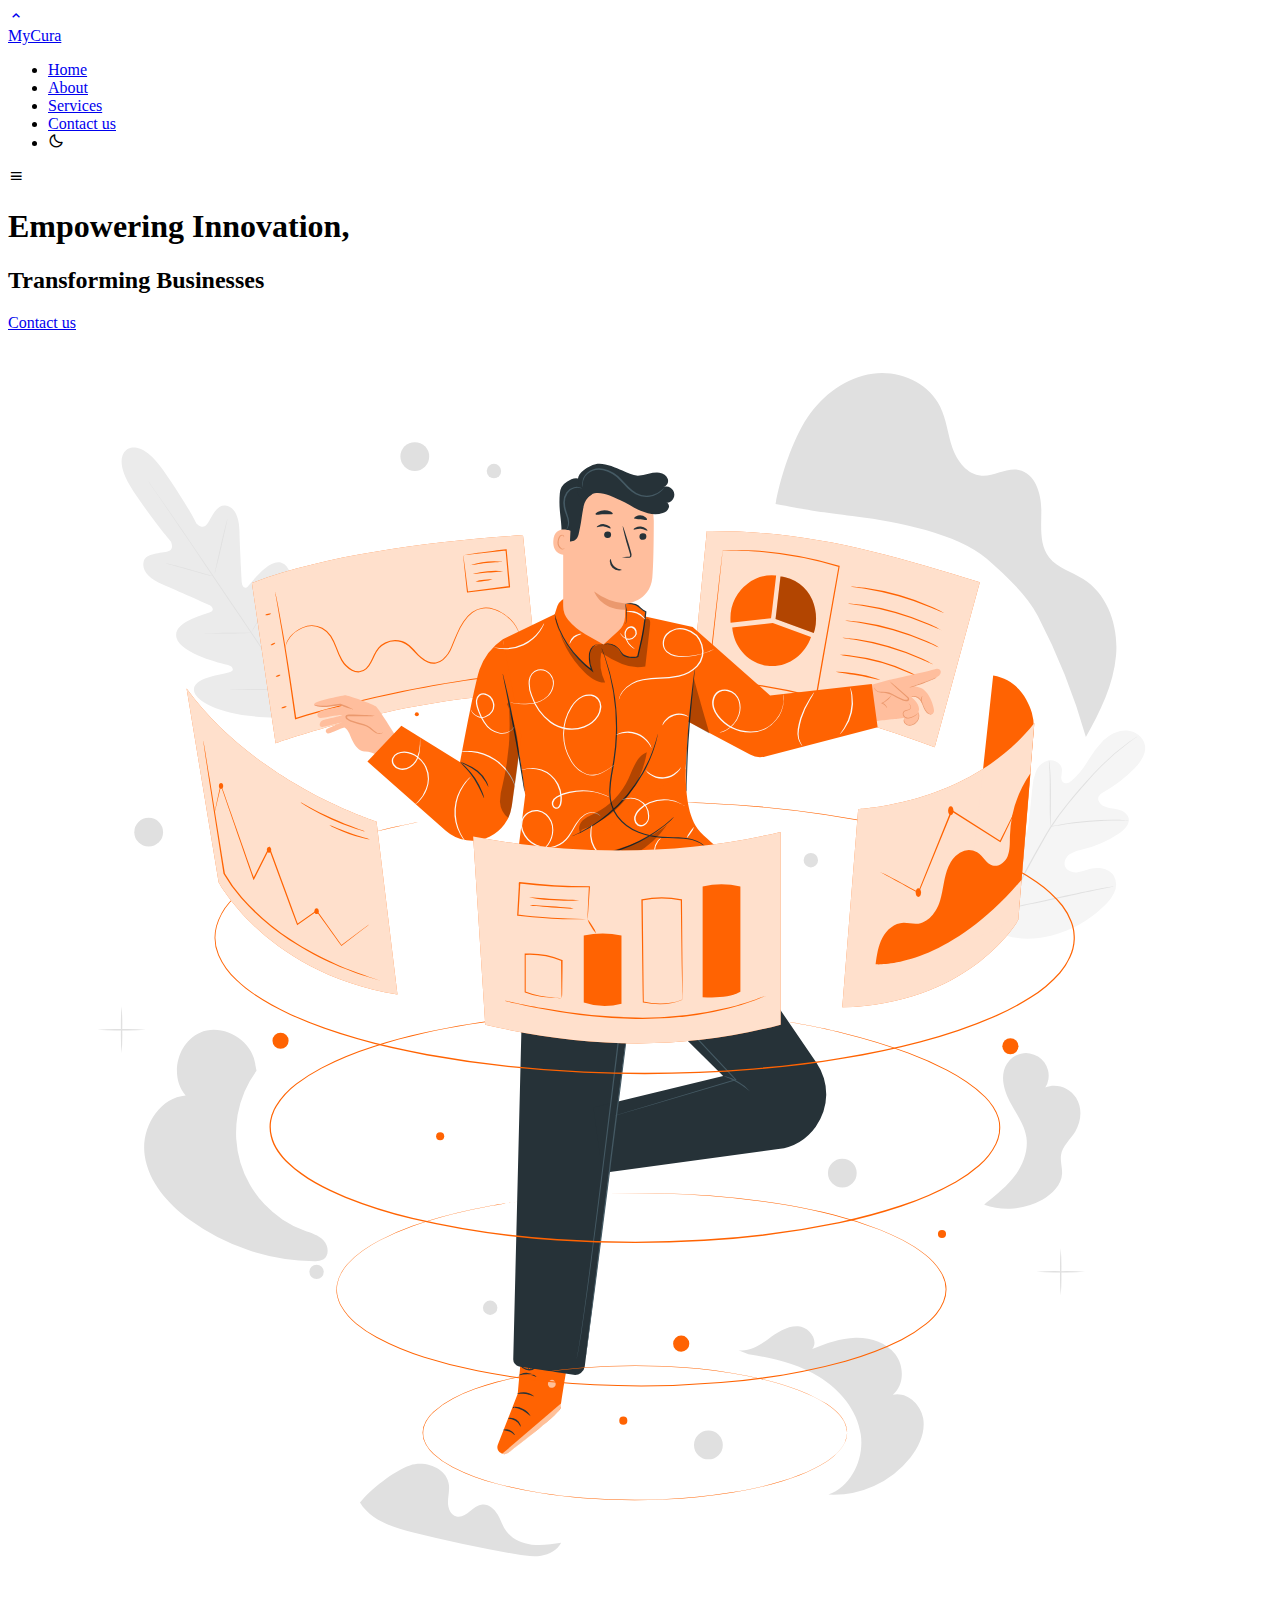
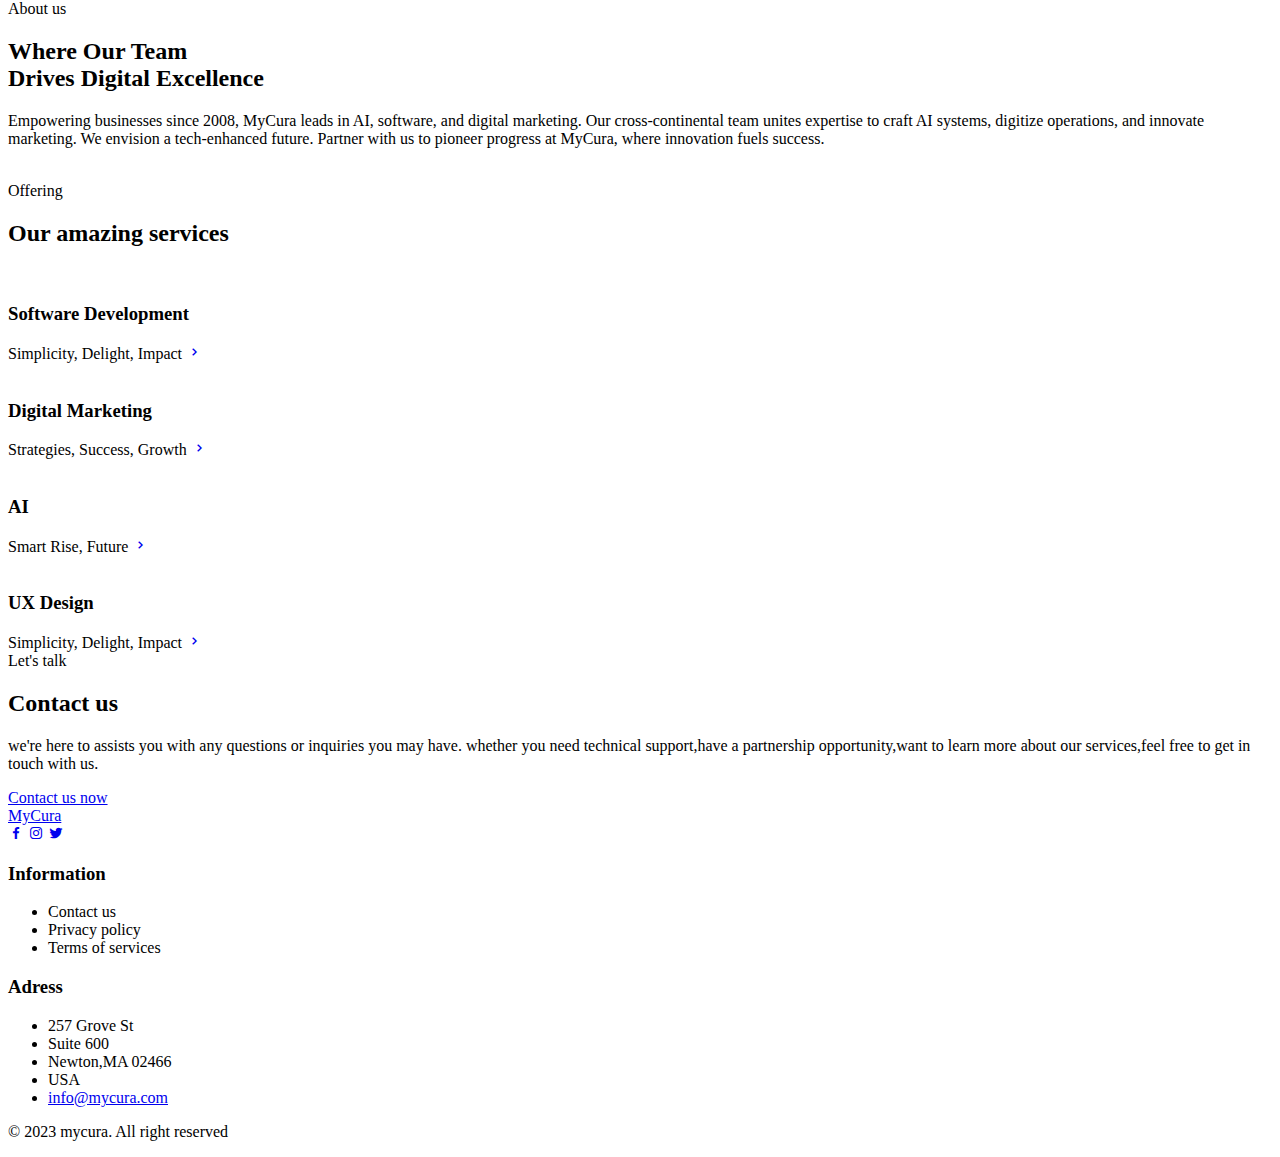
==== commit bbb9607e: "Update index.html" ====
--- a/Mycura/index.html
+++ b/Mycura/index.html
@@ -51,7 +51,7 @@
                        
                         <h1 class="home__title">Empowering Innovation,</h1>
                         <h2 class="home__subtitle">Transforming Businesses</h2>
-                        <a href="#" class="button">Contact us</a>
+                        <a href="#contact" class="button">Contact us</a>
                         
                    
                     </div>
@@ -67,7 +67,7 @@
                         <span class="section-subtitle about__initial">About us</span>
                         <h2 class="section-title about__initial">Where Our Team <br> Drives Digital Excellence</h2>
                         <p class="about__description">Empowering businesses since 2008, MyCura leads in AI, software, and digital marketing. Our cross-continental team unites expertise to craft AI systems, digitize operations, and innovate marketing. We envision a tech-enhanced future. Partner with us to pioneer progress at MyCura, where innovation fuels success.</p>
-                        <a href="#" class="button">Explore history</a>
+                        
                     </div>
 
                     <a href="#"><img src="assets/img/3D.png" alt="" class="app__store"></a>
@@ -84,27 +84,27 @@
                     <img src="assets/img/plate3.png" alt="" class="menu__img">
                     <h3 class="menu__name">Software Development</h3>
                     <span class="menu__detail">Simplicity, Delight, Impact</span>
-                     <a href="./Services/Services.html#home" class="button menu__button"><i class='bx bx-chevron-right'></i></a>
+                     <a href="./Services.html#home" class="button menu__button"><i class='bx bx-chevron-right'></i></a>
                 </div>
                         <div class="menu__content">
                             <img src="assets/img/plate1.png" alt="" class="menu__img">
                             <h3 class="menu__name">Digital Marketing</h3>
                             <span class="menu__detail">Strategies, Success, Growth</span>
-                            <a href="./Services/Services.html#about" class="button menu__button"><i class='bx bx-chevron-right'></i></a>
+                            <a href="./Services.html#about" class="button menu__button"><i class='bx bx-chevron-right'></i></a>
                         </div>
     
                         <div class="menu__content">
                             <img src="assets/img/plate2.png" alt="" class="menu__img">
                             <h3 class="menu__name">AI</h3>
                             <span class="menu__detail">Smart Rise, Future</span>
-                      <a href="./Services/Services.html#services" class="button menu__button"><i class='bx bx-chevron-right'></i></a>
+                      <a href="./Services.html#services" class="button menu__button"><i class='bx bx-chevron-right'></i></a>
                         </div>
                         
                         <div class="menu__content">
                             <img src="assets/img/plate3.png" alt="" class="menu__img">
                             <h3 class="menu__name">UX Design</h3>
                             <span class="menu__detail">Simplicity, Delight, Impact</span>
-                             <a href="./Services/Services.html#contact" class="button menu__button"><i class='bx bx-chevron-right'></i></a>
+                             <a href="./Services.html#contact" class="button menu__button"><i class='bx bx-chevron-right'></i></a>
                         </div>
                         
                     </div>
@@ -122,7 +122,7 @@
                     <div class="contact__data">
                         <span class="section-subtitle contact__initial">Let's talk</span>
                         <h2 class="section-title contact__initial">Contact us</h2>
-                        <p class="contact__description">we're here to assit you with any questions or inquiries you may have. whether you need technical support,have a partnership opportunity,want to learn more about our services,feel free to get in touch with us.</p>
+                        <p class="contact__description">we're here to assists you with any questions or inquiries you may have. whether you need technical support,have a partnership opportunity,want to learn more about our services,feel free to get in touch with us.</p>
                     </div>
 
                     <div class="contact__button">
@@ -175,4 +175,4 @@
         <!--========== MAIN JS ==========-->
         <script src="assets/js/main.js"></script>
     </body>
-</html>+</html>
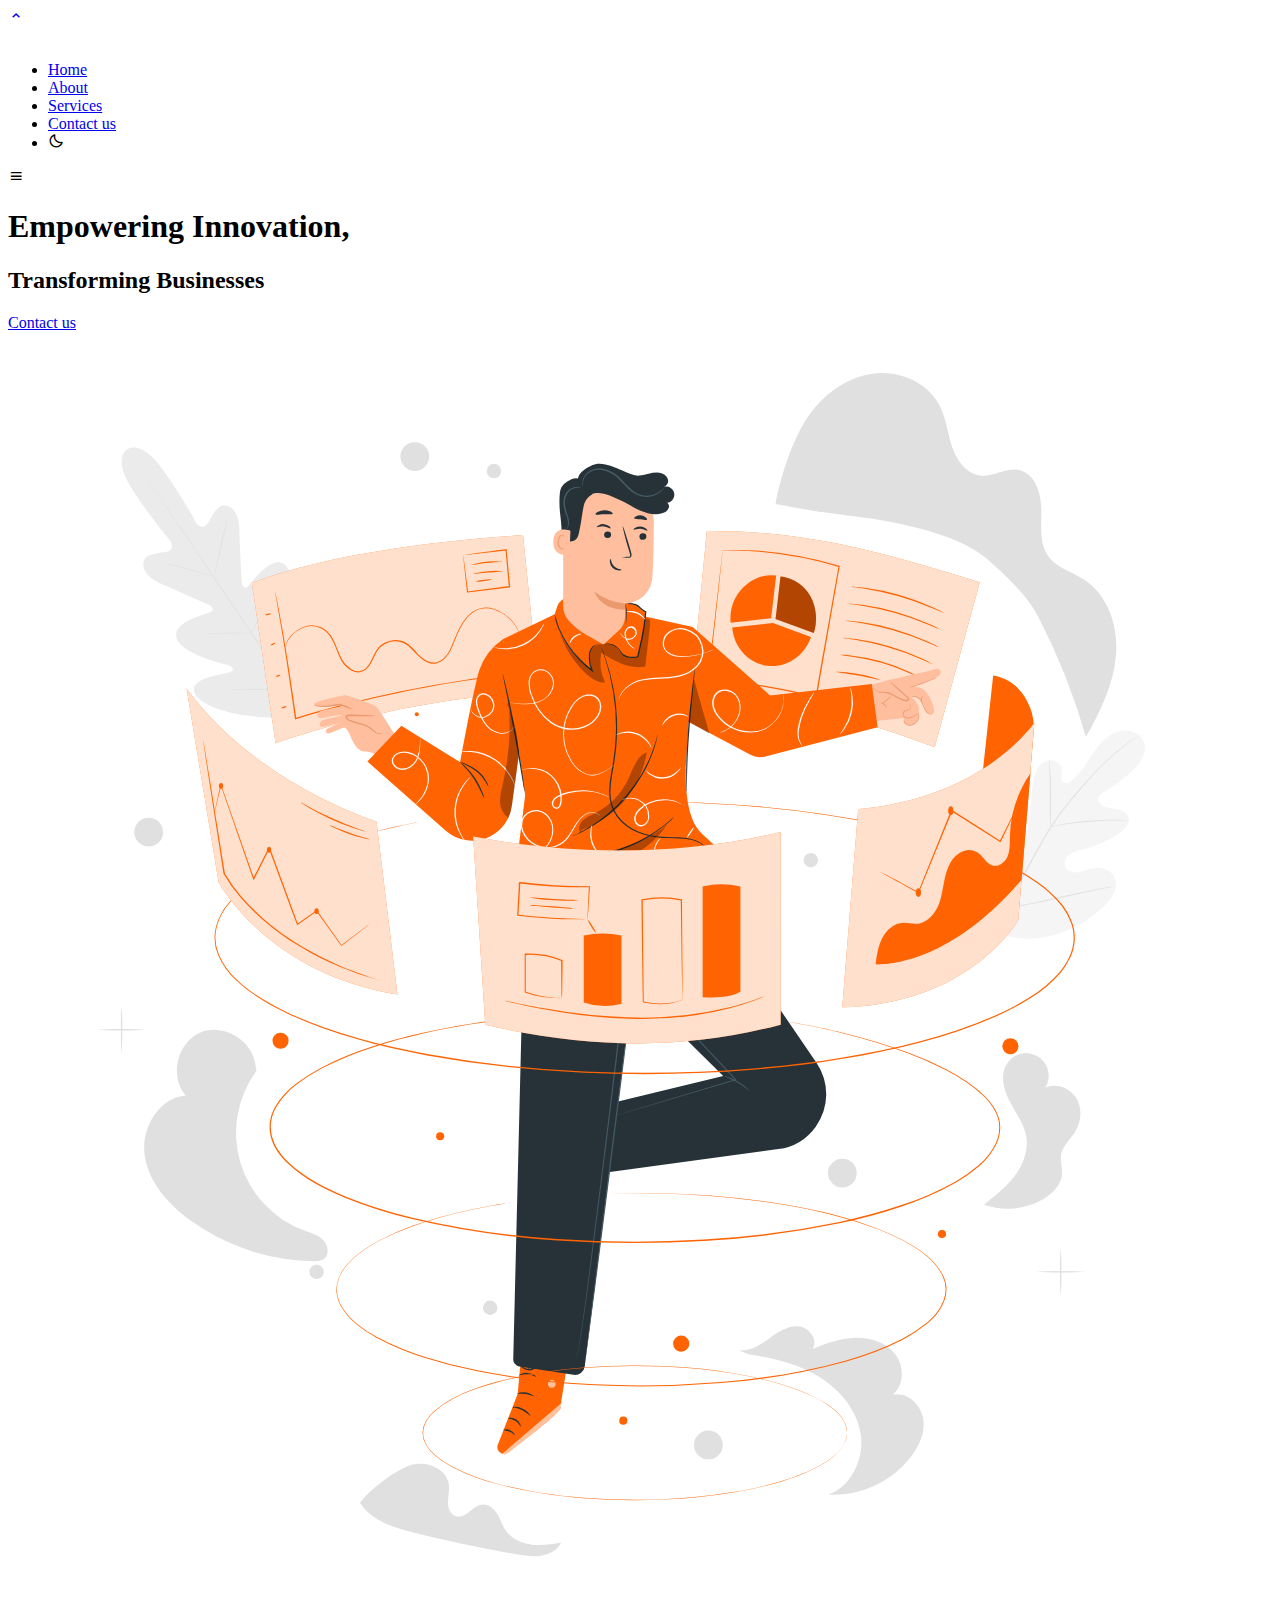
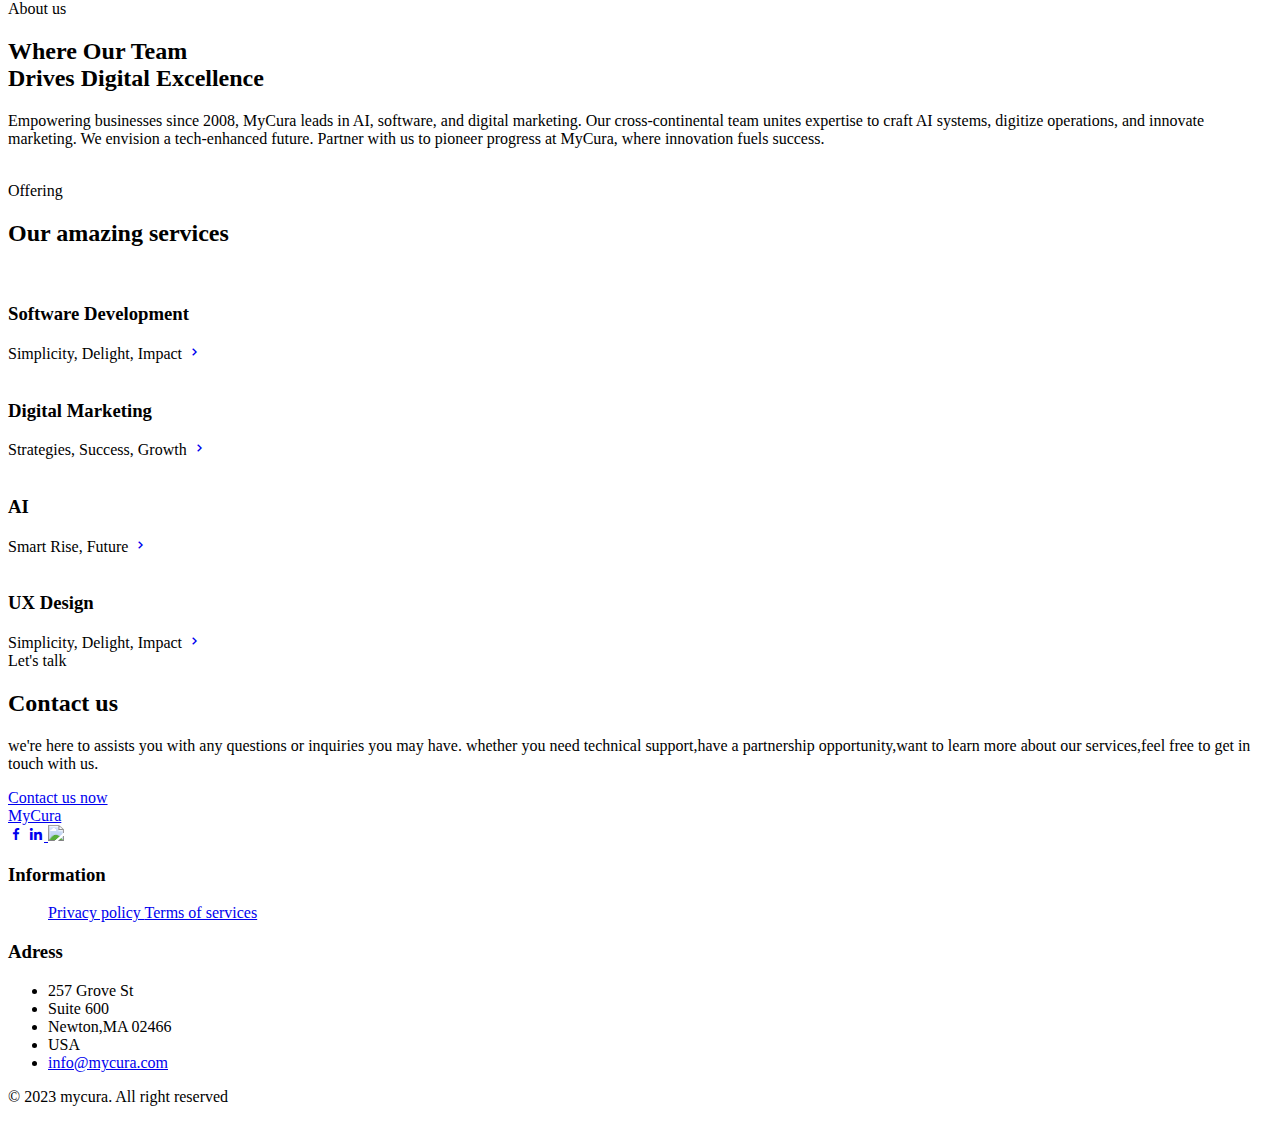
==== commit 5eb7a254: "Update index.html" ====
--- a/Mycura/index.html
+++ b/Mycura/index.html
@@ -24,7 +24,7 @@
         <!--========== HEADER ==========-->
         <header class="l-header" id="header">
             <nav class="nav bd-container">
-                <a href="#" class="nav__logo">MyCura</a>
+                <a href="#"><img src="assets/img/mycura 1.png" alt="" class="nav__logo"></a>
 
                 <div class="nav__menu" id="nav-menu">
                     <ul class="nav__list">
@@ -133,23 +133,24 @@
         </main>
 
         <!--========== FOOTER ==========-->
-        <footer class="footer section bd-container">
+         <footer class="footer section bd-container">
             <div class="footer__container bd-grid">
                 <div class="footer__content">
                     <a href="#" class="footer__logo">MyCura</a>
                     <div>
-                        <a href="#" class="footer__social"><i class='bx bxl-facebook'></i></a>
-                        <a href="#" class="footer__social"><i class='bx bxl-instagram'></i></a>
-                        <a href="#" class="footer__social"><i class='bx bxl-twitter'></i></a>
+                        <a href="https://www.facebook.com/MyCuraTechnologies" class="footer__social"><i class='bx bxl-facebook'></i></a>
+                        <a href="https://www.linkedin.com/company/mycura" class="footer__social"><i class='bx bxl-linkedin'></i> </a>
+                        <a href="https://twitter.com/mycuratechno" class="footer__social"> <img src="assets/img/twittter.svg"></a>
+                        
                     </div>
                 </div>
 
                 <div class="footer__content">
                     <h3 class="footer__title">Information</h3>
                     <ul>
-                        <li  class="footer__link">Contact us</li>
-                        <li  class="footer__link">Privacy policy</li>
-                        <li  class="footer__link">Terms of services</li>
+                        
+                        <a href="Privacy.html" <li  class="footer__link">Privacy policy</li> </a>
+                       <a href="terms of services.html" <li  class="footer__link">Terms of services</li> </a>
                     </ul>
                 </div>
 
@@ -169,6 +170,7 @@
             <p class="footer__copy">&#169; 2023 mycura. All right reserved</p>
         </footer>
 
+
         <!--========== SCROLL REVEAL ==========-->
         <script src="https://unpkg.com/scrollreveal"></script>
 
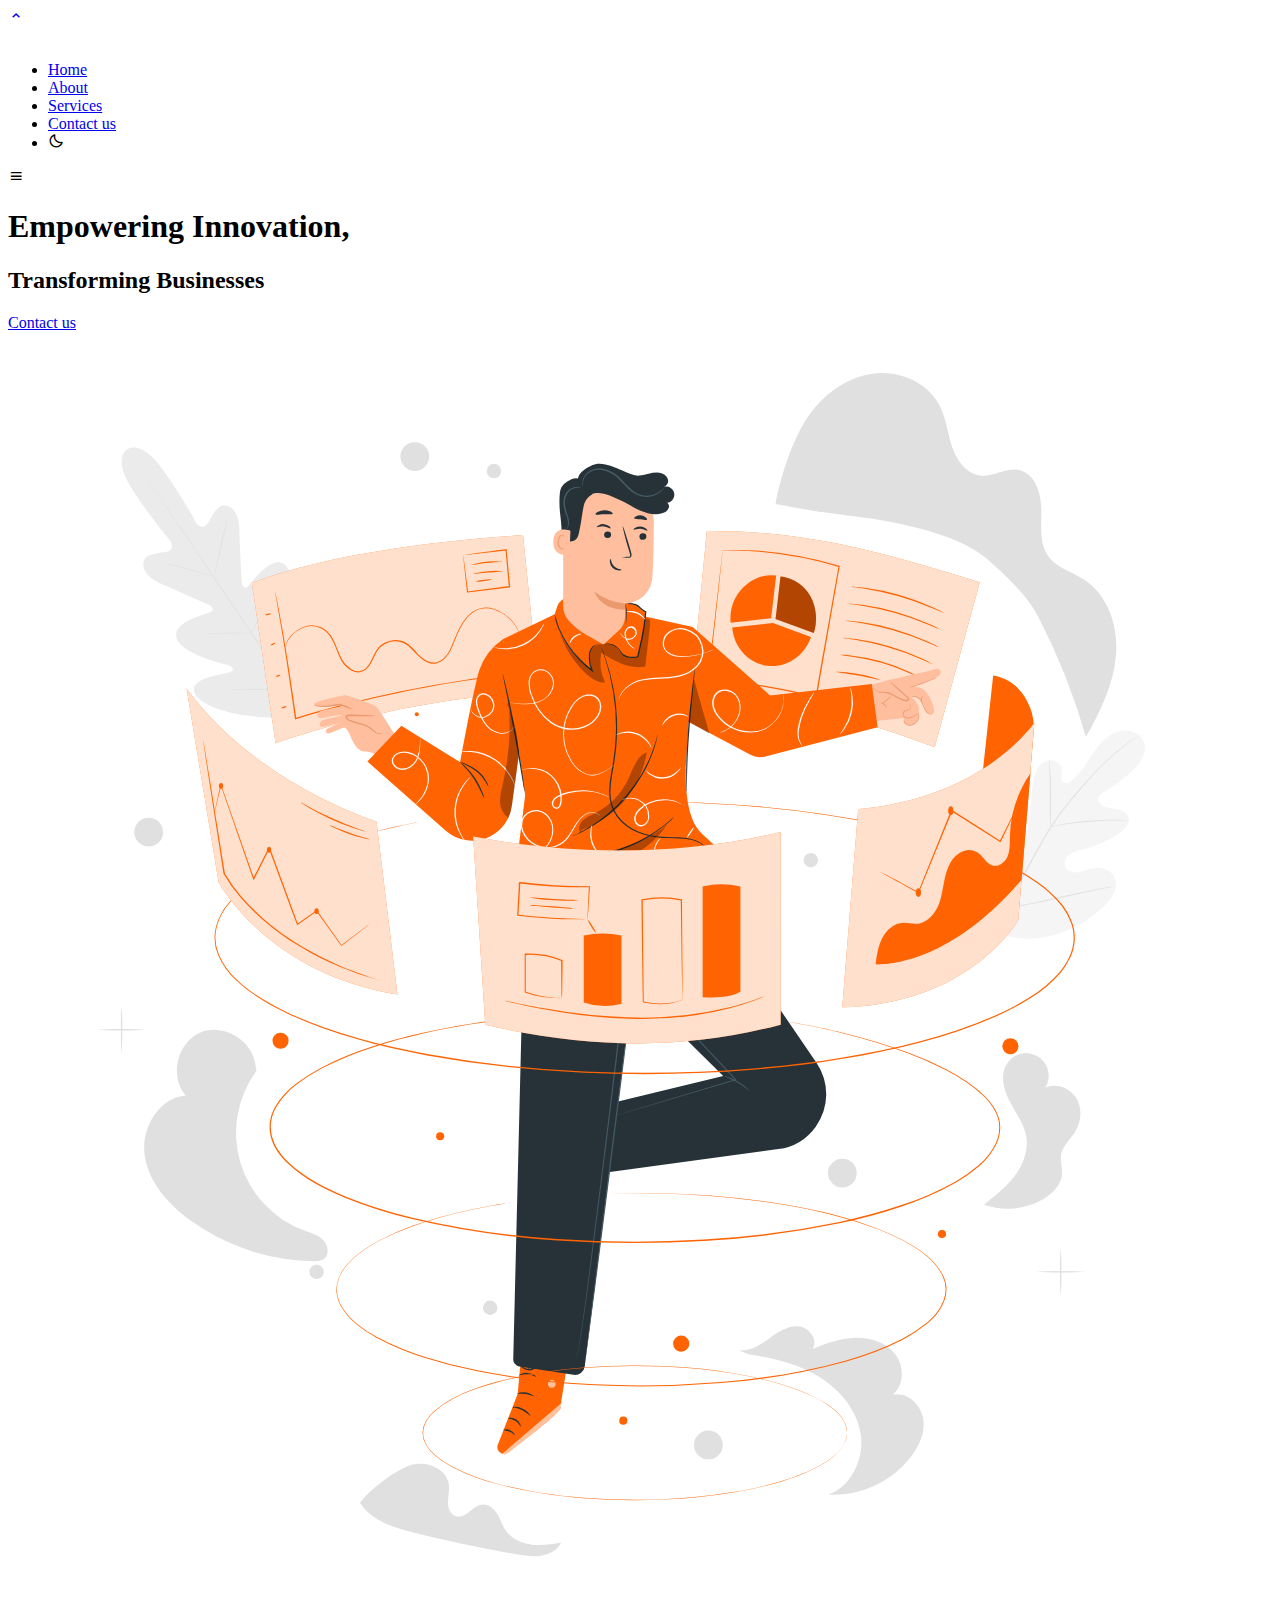
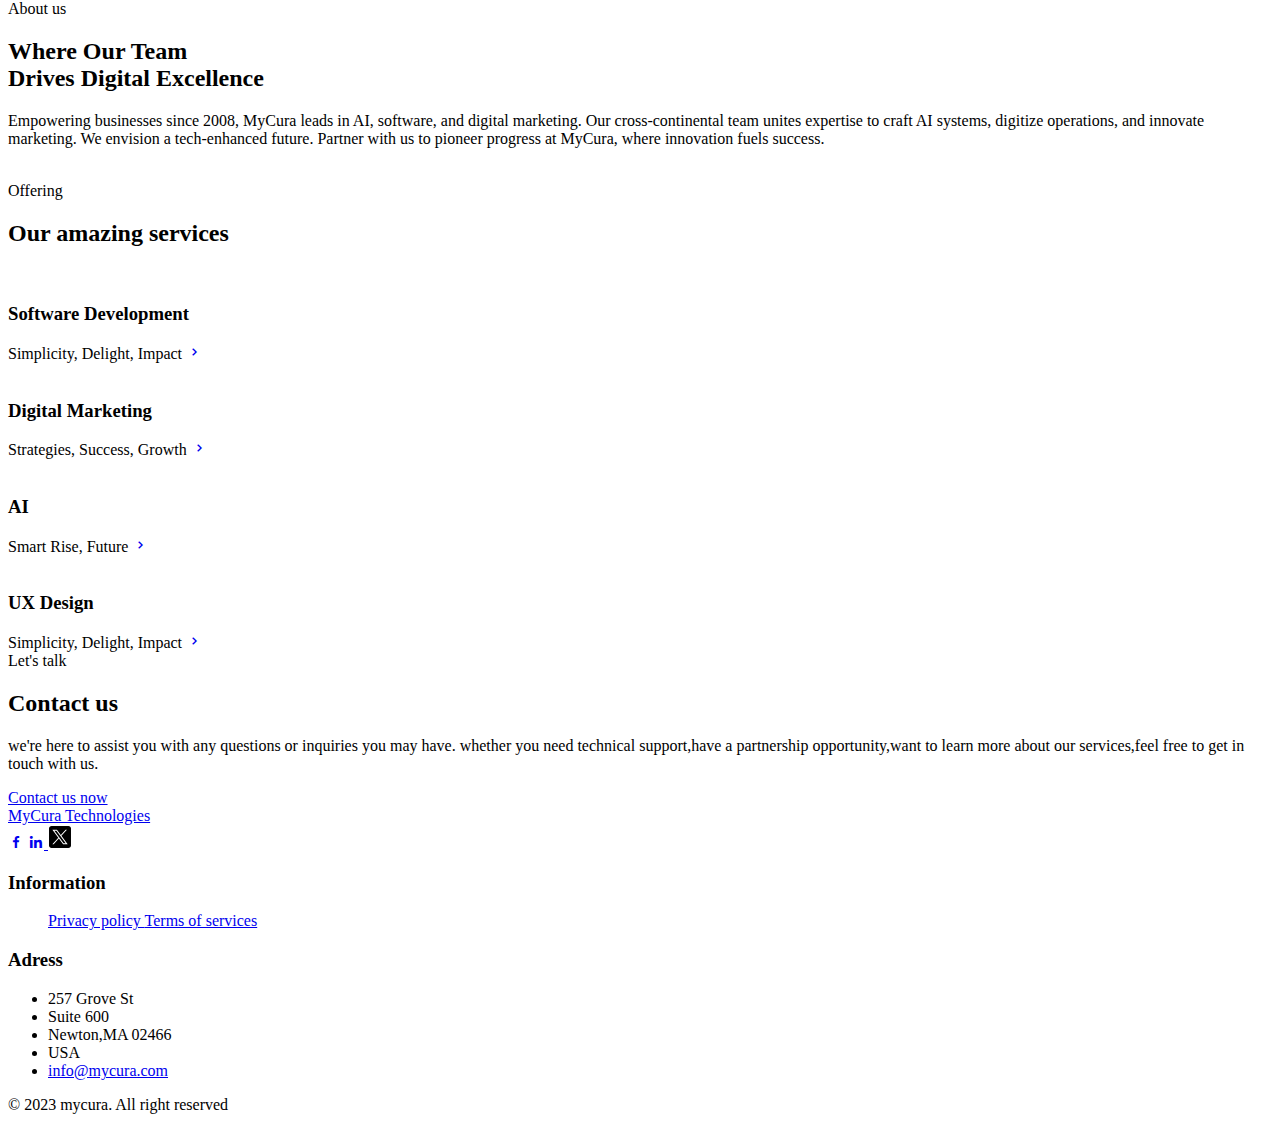
==== commit 389a0f17: "Update index.html" ====
--- a/Mycura/index.html
+++ b/Mycura/index.html
@@ -24,7 +24,7 @@
         <!--========== HEADER ==========-->
         <header class="l-header" id="header">
             <nav class="nav bd-container">
-                <a href="#"><img src="assets/img/mycura 1.png" alt="" class="nav__logo"></a>
+                <a href="#"><img src="assets/img/logo.svg" alt="" class="nav__logo"></a>
 
                 <div class="nav__menu" id="nav-menu">
                     <ul class="nav__list">
@@ -122,7 +122,7 @@
                     <div class="contact__data">
                         <span class="section-subtitle contact__initial">Let's talk</span>
                         <h2 class="section-title contact__initial">Contact us</h2>
-                        <p class="contact__description">we're here to assists you with any questions or inquiries you may have. whether you need technical support,have a partnership opportunity,want to learn more about our services,feel free to get in touch with us.</p>
+                        <p class="contact__description">we're here to assist you with any questions or inquiries you may have. whether you need technical support,have a partnership opportunity,want to learn more about our services,feel free to get in touch with us.</p>
                     </div>
 
                     <div class="contact__button">
@@ -136,7 +136,7 @@
          <footer class="footer section bd-container">
             <div class="footer__container bd-grid">
                 <div class="footer__content">
-                    <a href="#" class="footer__logo">MyCura</a>
+                    <a href="#" class="footer__logo">MyCura Technologies </a>
                     <div>
                         <a href="https://www.facebook.com/MyCuraTechnologies" class="footer__social"><i class='bx bxl-facebook'></i></a>
                         <a href="https://www.linkedin.com/company/mycura" class="footer__social"><i class='bx bxl-linkedin'></i> </a>
